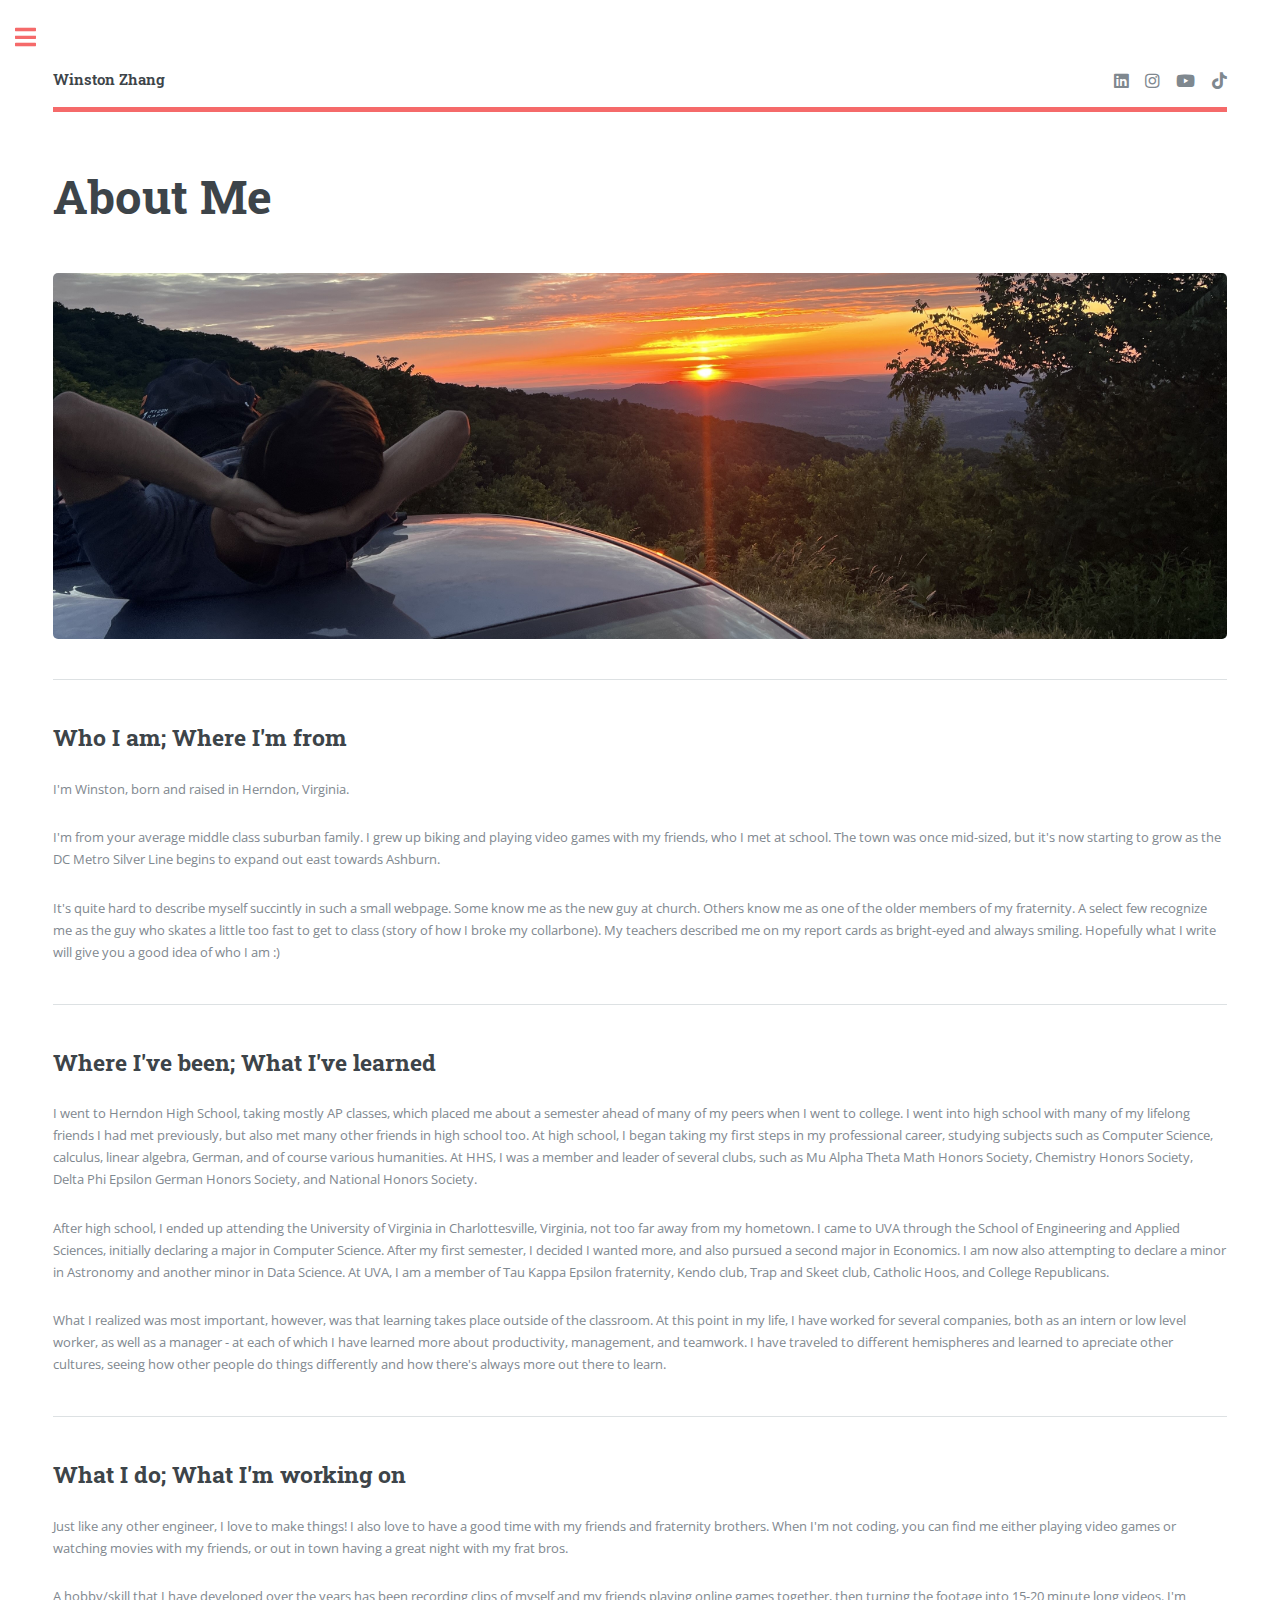
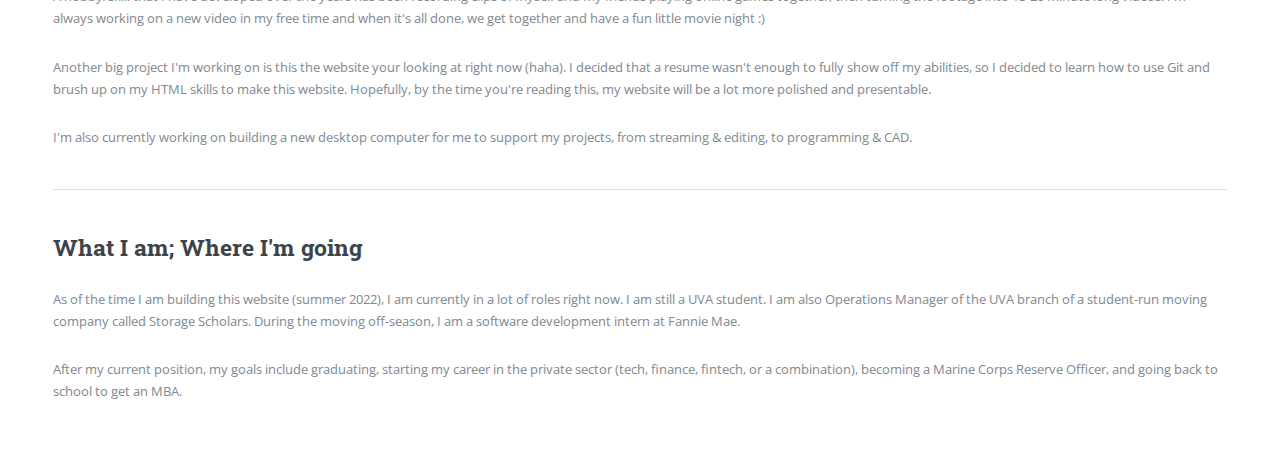
==== about_me_overview.html @ 04ea4f56 "Update sidebars" ====
<!DOCTYPE HTML>
<!--
	Editorial by HTML5 UP
	html5up.net | @ajlkn
	Free for personal and commercial use under the CCA 3.0 license (html5up.net/license)
-->
<html>
	<head>
		<title>About Me</title>
		<meta charset="utf-8" />
		<meta name="viewport" content="width=device-width, initial-scale=1, user-scalable=no" />
		<link rel="stylesheet" href="assets/css/main.css" />
	</head>
	<body class="is-preload">

		<!-- Wrapper -->
			<div id="wrapper">

				<!-- Main -->
					<div id="main">
						<div class="inner">

							<!-- Header -->
							<header id="header">
								<a href="index.html" class="logo"><strong>Winston Zhang</strong> </a>
								<ul class="icons">
									<li><a href="https://www.linkedin.com/in/winston-zhang-83922a1b6/" class="icon brands fa-linkedin"><span class="label">LinkedIn</span></a></li>
										<li><a href="https://www.instagram.com/zangston/" class="icon brands fa-instagram"><span class="label">Instagram</span></a></li>
										<li><a href="https://www.youtube.com/Zangston" class="icon brands fa-youtube"><span class="label">YouTube</span></a></li>
										<li><a href="https://www.tiktok.com/@zangston" class="icon brands fa-tiktok"><span class="label">TikTok</span></a></li>
								</ul>
							</header>

							<!-- Content -->
								<section>
									<header class="main">
										<h1>About Me</h1>
									</header>

									<span class="image main"><img src="images/sunrise car roof.JPG" alt="" /></span>

									<hr class="major" />

									<h2>Who I am; Where I'm from</h2>
									<p>I'm Winston, born and raised in Herndon, Virginia.</p>
									<p>I'm from your average middle class suburban family. I grew up biking and playing video games with my friends, who I met at school. The town was once mid-sized,
										but it's now starting to grow as the DC Metro Silver Line begins to expand out east towards Ashburn.
									</p>
									<p>It's quite hard to describe myself succintly in such a small webpage. Some know me as the new guy at church. 
										Others know me as one of the older members of my fraternity. A select few recognize me as the guy who skates a little too fast to get to class (story of how I broke my collarbone). 
										My teachers described me on my report cards as bright-eyed and always smiling.
										Hopefully what I write will give you a good idea of who I am :)</p>
									<hr class="major" />

									<h2>Where I've been; What I've learned</h2>
									<p>I went to Herndon High School, taking mostly AP classes, which placed me about a semester ahead of many of my peers when I went to college.
										I went into high school with many of my lifelong friends I had met previously, but also met many other friends in high school too. At high school, I
										began taking my first steps in my professional career, studying subjects such as Computer Science, calculus, linear algebra, German, and of course
										various humanities. At HHS, I was a member and leader of several clubs, such as Mu Alpha Theta Math Honors Society, Chemistry Honors Society, 
										Delta Phi Epsilon German Honors Society, and National Honors Society.
									</p>
									<p>After high school, I ended up attending the University of Virginia in Charlottesville, Virginia, not too far away from my hometown.
										I came to UVA through the School of Engineering and Applied Sciences, initially declaring a major in Computer Science. After my first semester,
										I decided I wanted more, and also pursued a second major in Economics. I am now also attempting to declare a minor in Astronomy and another minor in Data
										Science. At UVA, I am a member of Tau Kappa Epsilon fraternity, Kendo club, Trap and Skeet club, Catholic Hoos, and College Republicans.
									</p>
									<p>
										What I realized was most important, however, was that learning takes place outside of the classroom. At this point in my life, I have worked
										for several companies, both as an intern or low level worker, as well as a manager - at each of which I have learned more about productivity,
										management, and teamwork. I have traveled to different hemispheres and learned to apreciate other cultures, seeing how other people do things
										differently and how there's always more out there to learn.
									</p>

									<hr class="major" />

									<h2>What I do; What I'm working on</h2>
									<p>Just like any other engineer, I love to make things! I also love to have a good time with my friends and fraternity brothers.
										When I'm not coding, you can find me either playing video games or watching movies with my friends, or out in town having a great night with
										my frat bros.
									</p>
									<p>A hobby/skill that I have developed over the years has been recording clips of myself and my friends playing online games together, then turning
										the footage into 15-20 minute long videos. I'm always working on a new video in my free time and when it's all done, we get together and have
										a fun little movie night :)
									</p>
									<p>Another big project I'm working on is this the website your looking at right now (haha). I decided that a resume wasn't enough to fully show off
										my abilities, so I decided to learn how to use Git and brush up on my HTML skills to make this website. Hopefully, by the time you're reading this,
										my website will be a lot more polished and presentable. 
									</p>
									<p>I'm also currently working on building a new desktop computer for me to support my projects, from streaming & editing, to programming & CAD.</p>

									<hr class="major" />

									<h2>What I am; Where I'm going</h2>
									<p>As of the time I am building this website (summer 2022), I am currently in a lot of roles right now. I am still a UVA student. I am also
										Operations Manager of the UVA branch of a student-run moving company called Storage Scholars. During the moving off-season, I am a software
										development intern at Fannie Mae. </p>
									<p>After my current position, my goals include graduating, starting my career in the private sector (tech, finance, fintech, or a combination),
										becoming a Marine Corps Reserve Officer, and going back to school to get an MBA.
									</p>
								</section>

						</div>
					</div>

				<!-- Sidebar -->
				<div id="sidebar">
					<div class="inner">

						<!-- Search -->
							<section id="search" class="alt">
								<form method="post" action="#">
									<input type="text" name="query" id="query" placeholder="Search" />
								</form>
							</section>

						<!-- Menu -->
							<nav id="menu">
								<header class="major">
									<h2>Menu</h2>
								</header>
								<ul>
									<li><a href="index.html">Homepage</a></li>
									<li>
										<span class="opener">About Me</span>
										<ul>
											<li><a href="about_me_overview.html">Overview</a></li>
											<li><a href="#">Ipsum Adipiscing</a></li>
											<li><a href="#">Tempus Magna</a></li>
											<li><a href="#">Feugiat Veroeros</a></li>
										</ul>
									</li>
									<li><a href="resume.html">Resume</a></li>
									<li><a href="generic.html">Generic</a></li>
									<li><a href="elements.html">Elements</a></li>
									<li>
										<span class="opener">Submenu</span>
										<ul>
											<li><a href="#">Lorem Dolor</a></li>
											<li><a href="#">Ipsum Adipiscing</a></li>
											<li><a href="#">Tempus Magna</a></li>
											<li><a href="#">Feugiat Veroeros</a></li>
										</ul>
									</li>
								</ul>
							</nav>

						<!-- Section -->
							<section>
								<header class="major">
									<h2>Get in touch</h2>
								</header>
								<p> Want to send me a message? Work offer? Project idea? Or just want to chat? Feel free to reach out! </p>
								<ul class="contact">
									<li class="icon solid fa-envelope"><a href="#">winston.y.zhang@gmail.com</a></li>
									<li class="icon solid fa-phone">(703) 869-3302</li>
								</ul>
								<p> Also refer to the social media links at the top of the page for other forms of contact :) </p>
							</section>

						<!-- Footer -->
							<footer id="footer">
								<p class="copyright">&copy; Winston Zhang 2022. All rights reserved. Demo Images: <a href="https://unsplash.com">Unsplash</a>. Design: <a href="https://html5up.net">HTML5 UP</a>.</p>
							</footer>

					</div>
				</div>

		</div>

		<!-- Scripts -->
			<script src="assets/js/jquery.min.js"></script>
			<script src="assets/js/browser.min.js"></script>
			<script src="assets/js/breakpoints.min.js"></script>
			<script src="assets/js/util.js"></script>
			<script src="assets/js/main.js"></script>

	</body>
</html>
---- assets/css/main.css ----
@import url(fontawesome-all.min.css);
@import url("https://fonts.googleapis.com/css?family=Open+Sans:400,600,400italic,600italic|Roboto+Slab:400,700");
/*
	Editorial by HTML5 UP
	html5up.net | @ajlkn
	Free for personal and commercial use under the CCA 3.0 license (html5up.net/license)
*/
html, body, div, span, applet, object,
iframe, h1, h2, h3, h4, h5, h6, p, blockquote,
pre, a, abbr, acronym, address, big, cite,
code, del, dfn, em, img, ins, kbd, q, s, samp,
small, strike, strong, sub, sup, tt, var, b,
u, i, center, dl, dt, dd, ol, ul, li, fieldset,
form, label, legend, table, caption, tbody,
tfoot, thead, tr, th, td, article, aside,
canvas, details, embed, figure, figcaption,
footer, header, hgroup, menu, nav, output, ruby,
section, summary, time, mark, audio, video {
  margin: 0;
  padding: 0;
  border: 0;
  font-size: 100%;
  font: inherit;
  vertical-align: baseline; }

article, aside, details, figcaption, figure,
footer, header, hgroup, menu, nav, section {
  display: block; }

body {
  line-height: 1; }

ol, ul {
  list-style: none; }

blockquote, q {
  quotes: none; }
  blockquote:before, blockquote:after, q:before, q:after {
    content: '';
    content: none; }

table {
  border-collapse: collapse;
  border-spacing: 0; }

body {
  -webkit-text-size-adjust: none; }

mark {
  background-color: transparent;
  color: inherit; }

input::-moz-focus-inner {
  border: 0;
  padding: 0; }

input, select, textarea {
  -moz-appearance: none;
  -webkit-appearance: none;
  -ms-appearance: none;
  appearance: none; }

/* Basic */
@-ms-viewport {
  width: device-width; }

body {
  -ms-overflow-style: scrollbar; }

@media screen and (max-width: 480px) {
  html, body {
    min-width: 320px; } }

html {
  box-sizing: border-box; }

*, *:before, *:after {
  box-sizing: inherit; }

body {
  background: #ffffff; }
  body.is-preload *, body.is-preload *:before, body.is-preload *:after, body.is-resizing *, body.is-resizing *:before, body.is-resizing *:after {
    -moz-animation: none !important;
    -webkit-animation: none !important;
    -ms-animation: none !important;
    animation: none !important;
    -moz-transition: none !important;
    -webkit-transition: none !important;
    -ms-transition: none !important;
    transition: none !important; }

/* Type */
body, input, select, textarea {
  color: #7f888f;
  font-family: "Open Sans", sans-serif;
  font-size: 13pt;
  font-weight: 400;
  line-height: 1.65; }
  @media screen and (max-width: 1680px) {
    body, input, select, textarea {
      font-size: 11pt; } }
  @media screen and (max-width: 1280px) {
    body, input, select, textarea {
      font-size: 10pt; } }
  @media screen and (max-width: 360px) {
    body, input, select, textarea {
      font-size: 9pt; } }

a {
  -moz-transition: color 0.2s ease-in-out, border-bottom-color 0.2s ease-in-out;
  -webkit-transition: color 0.2s ease-in-out, border-bottom-color 0.2s ease-in-out;
  -ms-transition: color 0.2s ease-in-out, border-bottom-color 0.2s ease-in-out;
  transition: color 0.2s ease-in-out, border-bottom-color 0.2s ease-in-out;
  border-bottom: dotted 1px;
  color: #f56a6a;
  text-decoration: none; }
  a:hover {
    border-bottom-color: #f56a6a;
    color: #f56a6a !important; }
    a:hover strong {
      color: inherit; }

strong, b {
  color: #3d4449;
  font-weight: 600; }

em, i {
  font-style: italic; }

p {
  margin: 0 0 2em 0; }

h1, h2, h3, h4, h5, h6 {
  color: #3d4449;
  font-family: "Roboto Slab", serif;
  font-weight: 700;
  line-height: 1.5;
  margin: 0 0 1em 0; }
  h1 a, h2 a, h3 a, h4 a, h5 a, h6 a {
    color: inherit;
    text-decoration: none;
    border-bottom: 0; }

h1 {
  font-size: 4em;
  margin: 0 0 0.5em 0;
  line-height: 1.3; }

h2 {
  font-size: 1.75em; }

h3 {
  font-size: 1.25em; }

h4 {
  font-size: 1.1em; }

h5 {
  font-size: 0.9em; }

h6 {
  font-size: 0.7em; }

@media screen and (max-width: 1680px) {
  h1 {
    font-size: 3.5em; } }

@media screen and (max-width: 980px) {
  h1 {
    font-size: 3.25em; } }

@media screen and (max-width: 736px) {
  h1 {
    font-size: 2em;
    line-height: 1.4; }
  h2 {
    font-size: 1.5em; } }

sub {
  font-size: 0.8em;
  position: relative;
  top: 0.5em; }

sup {
  font-size: 0.8em;
  position: relative;
  top: -0.5em; }

blockquote {
  border-left: solid 3px rgba(210, 215, 217, 0.75);
  font-style: italic;
  margin: 0 0 2em 0;
  padding: 0.5em 0 0.5em 2em; }

code {
  background: rgba(230, 235, 237, 0.25);
  border-radius: 0.375em;
  border: solid 1px rgba(210, 215, 217, 0.75);
  font-family: "Courier New", monospace;
  font-size: 0.9em;
  margin: 0 0.25em;
  padding: 0.25em 0.65em; }

pre {
  -webkit-overflow-scrolling: touch;
  font-family: "Courier New", monospace;
  font-size: 0.9em;
  margin: 0 0 2em 0; }
  pre code {
    display: block;
    line-height: 1.75;
    padding: 1em 1.5em;
    overflow-x: auto; }

hr {
  border: 0;
  border-bottom: solid 1px rgba(210, 215, 217, 0.75);
  margin: 2em 0; }
  hr.major {
    margin: 3em 0; }

.align-left {
  text-align: left; }

.align-center {
  text-align: center; }

.align-right {
  text-align: right; }

/* Row */
.row {
  display: flex;
  flex-wrap: wrap;
  box-sizing: border-box;
  align-items: stretch; }
  .row > * {
    box-sizing: border-box; }
  .row.gtr-uniform > * > :last-child {
    margin-bottom: 0; }
  .row.aln-left {
    justify-content: flex-start; }
  .row.aln-center {
    justify-content: center; }
  .row.aln-right {
    justify-content: flex-end; }
  .row.aln-top {
    align-items: flex-start; }
  .row.aln-middle {
    align-items: center; }
  .row.aln-bottom {
    align-items: flex-end; }
  .row > .imp {
    order: -1; }
  .row > .col-1 {
    width: 8.33333%; }
  .row > .off-1 {
    margin-left: 8.33333%; }
  .row > .col-2 {
    width: 16.66667%; }
  .row > .off-2 {
    margin-left: 16.66667%; }
  .row > .col-3 {
    width: 25%; }
  .row > .off-3 {
    margin-left: 25%; }
  .row > .col-4 {
    width: 33.33333%; }
  .row > .off-4 {
    margin-left: 33.33333%; }
  .row > .col-5 {
    width: 41.66667%; }
  .row > .off-5 {
    margin-left: 41.66667%; }
  .row > .col-6 {
    width: 50%; }
  .row > .off-6 {
    margin-left: 50%; }
  .row > .col-7 {
    width: 58.33333%; }
  .row > .off-7 {
    margin-left: 58.33333%; }
  .row > .col-8 {
    width: 66.66667%; }
  .row > .off-8 {
    margin-left: 66.66667%; }
  .row > .col-9 {
    width: 75%; }
  .row > .off-9 {
    margin-left: 75%; }
  .row > .col-10 {
    width: 83.33333%; }
  .row > .off-10 {
    margin-left: 83.33333%; }
  .row > .col-11 {
    width: 91.66667%; }
  .row > .off-11 {
    margin-left: 91.66667%; }
  .row > .col-12 {
    width: 100%; }
  .row > .off-12 {
    margin-left: 100%; }
  .row.gtr-0 {
    margin-top: 0;
    margin-left: 0em; }
    .row.gtr-0 > * {
      padding: 0 0 0 0em; }
    .row.gtr-0.gtr-uniform {
      margin-top: 0em; }
      .row.gtr-0.gtr-uniform > * {
        padding-top: 0em; }
  .row.gtr-25 {
    margin-top: 0;
    margin-left: -0.375em; }
    .row.gtr-25 > * {
      padding: 0 0 0 0.375em; }
    .row.gtr-25.gtr-uniform {
      margin-top: -0.375em; }
      .row.gtr-25.gtr-uniform > * {
        padding-top: 0.375em; }
  .row.gtr-50 {
    margin-top: 0;
    margin-left: -0.75em; }
    .row.gtr-50 > * {
      padding: 0 0 0 0.75em; }
    .row.gtr-50.gtr-uniform {
      margin-top: -0.75em; }
      .row.gtr-50.gtr-uniform > * {
        padding-top: 0.75em; }
  .row {
    margin-top: 0;
    margin-left: -1.5em; }
    .row > * {
      padding: 0 0 0 1.5em; }
    .row.gtr-uniform {
      margin-top: -1.5em; }
      .row.gtr-uniform > * {
        padding-top: 1.5em; }
  .row.gtr-150 {
    margin-top: 0;
    margin-left: -2.25em; }
    .row.gtr-150 > * {
      padding: 0 0 0 2.25em; }
    .row.gtr-150.gtr-uniform {
      margin-top: -2.25em; }
      .row.gtr-150.gtr-uniform > * {
        padding-top: 2.25em; }
  .row.gtr-200 {
    margin-top: 0;
    margin-left: -3em; }
    .row.gtr-200 > * {
      padding: 0 0 0 3em; }
    .row.gtr-200.gtr-uniform {
      margin-top: -3em; }
      .row.gtr-200.gtr-uniform > * {
        padding-top: 3em; }
  @media screen and (max-width: 1680px) {
    .row {
      display: flex;
      flex-wrap: wrap;
      box-sizing: border-box;
      align-items: stretch; }
      .row > * {
        box-sizing: border-box; }
      .row.gtr-uniform > * > :last-child {
        margin-bottom: 0; }
      .row.aln-left {
        justify-content: flex-start; }
      .row.aln-center {
        justify-content: center; }
      .row.aln-right {
        justify-content: flex-end; }
      .row.aln-top {
        align-items: flex-start; }
      .row.aln-middle {
        align-items: center; }
      .row.aln-bottom {
        align-items: flex-end; }
      .row > .imp-xlarge {
        order: -1; }
      .row > .col-1-xlarge {
        width: 8.33333%; }
      .row > .off-1-xlarge {
        margin-left: 8.33333%; }
      .row > .col-2-xlarge {
        width: 16.66667%; }
      .row > .off-2-xlarge {
        margin-left: 16.66667%; }
      .row > .col-3-xlarge {
        width: 25%; }
      .row > .off-3-xlarge {
        margin-left: 25%; }
      .row > .col-4-xlarge {
        width: 33.33333%; }
      .row > .off-4-xlarge {
        margin-left: 33.33333%; }
      .row > .col-5-xlarge {
        width: 41.66667%; }
      .row > .off-5-xlarge {
        margin-left: 41.66667%; }
      .row > .col-6-xlarge {
        width: 50%; }
      .row > .off-6-xlarge {
        margin-left: 50%; }
      .row > .col-7-xlarge {
        width: 58.33333%; }
      .row > .off-7-xlarge {
        margin-left: 58.33333%; }
      .row > .col-8-xlarge {
        width: 66.66667%; }
      .row > .off-8-xlarge {
        margin-left: 66.66667%; }
      .row > .col-9-xlarge {
        width: 75%; }
      .row > .off-9-xlarge {
        margin-left: 75%; }
      .row > .col-10-xlarge {
        width: 83.33333%; }
      .row > .off-10-xlarge {
        margin-left: 83.33333%; }
      .row > .col-11-xlarge {
        width: 91.66667%; }
      .row > .off-11-xlarge {
        margin-left: 91.66667%; }
      .row > .col-12-xlarge {
        width: 100%; }
      .row > .off-12-xlarge {
        margin-left: 100%; }
      .row.gtr-0 {
        margin-top: 0;
        margin-left: 0em; }
        .row.gtr-0 > * {
          padding: 0 0 0 0em; }
        .row.gtr-0.gtr-uniform {
          margin-top: 0em; }
          .row.gtr-0.gtr-uniform > * {
            padding-top: 0em; }
      .row.gtr-25 {
        margin-top: 0;
        margin-left: -0.375em; }
        .row.gtr-25 > * {
          padding: 0 0 0 0.375em; }
        .row.gtr-25.gtr-uniform {
          margin-top: -0.375em; }
          .row.gtr-25.gtr-uniform > * {
            padding-top: 0.375em; }
      .row.gtr-50 {
        margin-top: 0;
        margin-left: -0.75em; }
        .row.gtr-50 > * {
          padding: 0 0 0 0.75em; }
        .row.gtr-50.gtr-uniform {
          margin-top: -0.75em; }
          .row.gtr-50.gtr-uniform > * {
            padding-top: 0.75em; }
      .row {
        margin-top: 0;
        margin-left: -1.5em; }
        .row > * {
          padding: 0 0 0 1.5em; }
        .row.gtr-uniform {
          margin-top: -1.5em; }
          .row.gtr-uniform > * {
            padding-top: 1.5em; }
      .row.gtr-150 {
        margin-top: 0;
        margin-left: -2.25em; }
        .row.gtr-150 > * {
          padding: 0 0 0 2.25em; }
        .row.gtr-150.gtr-uniform {
          margin-top: -2.25em; }
          .row.gtr-150.gtr-uniform > * {
            padding-top: 2.25em; }
      .row.gtr-200 {
        margin-top: 0;
        margin-left: -3em; }
        .row.gtr-200 > * {
          padding: 0 0 0 3em; }
        .row.gtr-200.gtr-uniform {
          margin-top: -3em; }
          .row.gtr-200.gtr-uniform > * {
            padding-top: 3em; } }
  @media screen and (max-width: 1280px) {
    .row {
      display: flex;
      flex-wrap: wrap;
      box-sizing: border-box;
      align-items: stretch; }
      .row > * {
        box-sizing: border-box; }
      .row.gtr-uniform > * > :last-child {
        margin-bottom: 0; }
      .row.aln-left {
        justify-content: flex-start; }
      .row.aln-center {
        justify-content: center; }
      .row.aln-right {
        justify-content: flex-end; }
      .row.aln-top {
        align-items: flex-start; }
      .row.aln-middle {
        align-items: center; }
      .row.aln-bottom {
        align-items: flex-end; }
      .row > .imp-large {
        order: -1; }
      .row > .col-1-large {
        width: 8.33333%; }
      .row > .off-1-large {
        margin-left: 8.33333%; }
      .row > .col-2-large {
        width: 16.66667%; }
      .row > .off-2-large {
        margin-left: 16.66667%; }
      .row > .col-3-large {
        width: 25%; }
      .row > .off-3-large {
        margin-left: 25%; }
      .row > .col-4-large {
        width: 33.33333%; }
      .row > .off-4-large {
        margin-left: 33.33333%; }
      .row > .col-5-large {
        width: 41.66667%; }
      .row > .off-5-large {
        margin-left: 41.66667%; }
      .row > .col-6-large {
        width: 50%; }
      .row > .off-6-large {
        margin-left: 50%; }
      .row > .col-7-large {
        width: 58.33333%; }
      .row > .off-7-large {
        margin-left: 58.33333%; }
      .row > .col-8-large {
        width: 66.66667%; }
      .row > .off-8-large {
        margin-left: 66.66667%; }
      .row > .col-9-large {
        width: 75%; }
      .row > .off-9-large {
        margin-left: 75%; }
      .row > .col-10-large {
        width: 83.33333%; }
      .row > .off-10-large {
        margin-left: 83.33333%; }
      .row > .col-11-large {
        width: 91.66667%; }
      .row > .off-11-large {
        margin-left: 91.66667%; }
      .row > .col-12-large {
        width: 100%; }
      .row > .off-12-large {
        margin-left: 100%; }
      .row.gtr-0 {
        margin-top: 0;
        margin-left: 0em; }
        .row.gtr-0 > * {
          padding: 0 0 0 0em; }
        .row.gtr-0.gtr-uniform {
          margin-top: 0em; }
          .row.gtr-0.gtr-uniform > * {
            padding-top: 0em; }
      .row.gtr-25 {
        margin-top: 0;
        margin-left: -0.375em; }
        .row.gtr-25 > * {
          padding: 0 0 0 0.375em; }
        .row.gtr-25.gtr-uniform {
          margin-top: -0.375em; }
          .row.gtr-25.gtr-uniform > * {
            padding-top: 0.375em; }
      .row.gtr-50 {
        margin-top: 0;
        margin-left: -0.75em; }
        .row.gtr-50 > * {
          padding: 0 0 0 0.75em; }
        .row.gtr-50.gtr-uniform {
          margin-top: -0.75em; }
          .row.gtr-50.gtr-uniform > * {
            padding-top: 0.75em; }
      .row {
        margin-top: 0;
        margin-left: -1.5em; }
        .row > * {
          padding: 0 0 0 1.5em; }
        .row.gtr-uniform {
          margin-top: -1.5em; }
          .row.gtr-uniform > * {
            padding-top: 1.5em; }
      .row.gtr-150 {
        margin-top: 0;
        margin-left: -2.25em; }
        .row.gtr-150 > * {
          padding: 0 0 0 2.25em; }
        .row.gtr-150.gtr-uniform {
          margin-top: -2.25em; }
          .row.gtr-150.gtr-uniform > * {
            padding-top: 2.25em; }
      .row.gtr-200 {
        margin-top: 0;
        margin-left: -3em; }
        .row.gtr-200 > * {
          padding: 0 0 0 3em; }
        .row.gtr-200.gtr-uniform {
          margin-top: -3em; }
          .row.gtr-200.gtr-uniform > * {
            padding-top: 3em; } }
  @media screen and (max-width: 980px) {
    .row {
      display: flex;
      flex-wrap: wrap;
      box-sizing: border-box;
      align-items: stretch; }
      .row > * {
        box-sizing: border-box; }
      .row.gtr-uniform > * > :last-child {
        margin-bottom: 0; }
      .row.aln-left {
        justify-content: flex-start; }
      .row.aln-center {
        justify-content: center; }
      .row.aln-right {
        justify-content: flex-end; }
      .row.aln-top {
        align-items: flex-start; }
      .row.aln-middle {
        align-items: center; }
      .row.aln-bottom {
        align-items: flex-end; }
      .row > .imp-medium {
        order: -1; }
      .row > .col-1-medium {
        width: 8.33333%; }
      .row > .off-1-medium {
        margin-left: 8.33333%; }
      .row > .col-2-medium {
        width: 16.66667%; }
      .row > .off-2-medium {
        margin-left: 16.66667%; }
      .row > .col-3-medium {
        width: 25%; }
      .row > .off-3-medium {
        margin-left: 25%; }
      .row > .col-4-medium {
        width: 33.33333%; }
      .row > .off-4-medium {
        margin-left: 33.33333%; }
      .row > .col-5-medium {
        width: 41.66667%; }
      .row > .off-5-medium {
        margin-left: 41.66667%; }
      .row > .col-6-medium {
        width: 50%; }
      .row > .off-6-medium {
        margin-left: 50%; }
      .row > .col-7-medium {
        width: 58.33333%; }
      .row > .off-7-medium {
        margin-left: 58.33333%; }
      .row > .col-8-medium {
        width: 66.66667%; }
      .row > .off-8-medium {
        margin-left: 66.66667%; }
      .row > .col-9-medium {
        width: 75%; }
      .row > .off-9-medium {
        margin-left: 75%; }
      .row > .col-10-medium {
        width: 83.33333%; }
      .row > .off-10-medium {
        margin-left: 83.33333%; }
      .row > .col-11-medium {
        width: 91.66667%; }
      .row > .off-11-medium {
        margin-left: 91.66667%; }
      .row > .col-12-medium {
        width: 100%; }
      .row > .off-12-medium {
        margin-left: 100%; }
      .row.gtr-0 {
        margin-top: 0;
        margin-left: 0em; }
        .row.gtr-0 > * {
          padding: 0 0 0 0em; }
        .row.gtr-0.gtr-uniform {
          margin-top: 0em; }
          .row.gtr-0.gtr-uniform > * {
            padding-top: 0em; }
      .row.gtr-25 {
        margin-top: 0;
        margin-left: -0.375em; }
        .row.gtr-25 > * {
          padding: 0 0 0 0.375em; }
        .row.gtr-25.gtr-uniform {
          margin-top: -0.375em; }
          .row.gtr-25.gtr-uniform > * {
            padding-top: 0.375em; }
      .row.gtr-50 {
        margin-top: 0;
        margin-left: -0.75em; }
        .row.gtr-50 > * {
          padding: 0 0 0 0.75em; }
        .row.gtr-50.gtr-uniform {
          margin-top: -0.75em; }
          .row.gtr-50.gtr-uniform > * {
            padding-top: 0.75em; }
      .row {
        margin-top: 0;
        margin-left: -1.5em; }
        .row > * {
          padding: 0 0 0 1.5em; }
        .row.gtr-uniform {
          margin-top: -1.5em; }
          .row.gtr-uniform > * {
            padding-top: 1.5em; }
      .row.gtr-150 {
        margin-top: 0;
        margin-left: -2.25em; }
        .row.gtr-150 > * {
          padding: 0 0 0 2.25em; }
        .row.gtr-150.gtr-uniform {
          margin-top: -2.25em; }
          .row.gtr-150.gtr-uniform > * {
            padding-top: 2.25em; }
      .row.gtr-200 {
        margin-top: 0;
        margin-left: -3em; }
        .row.gtr-200 > * {
          padding: 0 0 0 3em; }
        .row.gtr-200.gtr-uniform {
          margin-top: -3em; }
          .row.gtr-200.gtr-uniform > * {
            padding-top: 3em; } }
  @media screen and (max-width: 736px) {
    .row {
      display: flex;
      flex-wrap: wrap;
      box-sizing: border-box;
      align-items: stretch; }
      .row > * {
        box-sizing: border-box; }
      .row.gtr-uniform > * > :last-child {
        margin-bottom: 0; }
      .row.aln-left {
        justify-content: flex-start; }
      .row.aln-center {
        justify-content: center; }
      .row.aln-right {
        justify-content: flex-end; }
      .row.aln-top {
        align-items: flex-start; }
      .row.aln-middle {
        align-items: center; }
      .row.aln-bottom {
        align-items: flex-end; }
      .row > .imp-small {
        order: -1; }
      .row > .col-1-small {
        width: 8.33333%; }
      .row > .off-1-small {
        margin-left: 8.33333%; }
      .row > .col-2-small {
        width: 16.66667%; }
      .row > .off-2-small {
        margin-left: 16.66667%; }
      .row > .col-3-small {
        width: 25%; }
      .row > .off-3-small {
        margin-left: 25%; }
      .row > .col-4-small {
        width: 33.33333%; }
      .row > .off-4-small {
        margin-left: 33.33333%; }
      .row > .col-5-small {
        width: 41.66667%; }
      .row > .off-5-small {
        margin-left: 41.66667%; }
      .row > .col-6-small {
        width: 50%; }
      .row > .off-6-small {
        margin-left: 50%; }
      .row > .col-7-small {
        width: 58.33333%; }
      .row > .off-7-small {
        margin-left: 58.33333%; }
      .row > .col-8-small {
        width: 66.66667%; }
      .row > .off-8-small {
        margin-left: 66.66667%; }
      .row > .col-9-small {
        width: 75%; }
      .row > .off-9-small {
        margin-left: 75%; }
      .row > .col-10-small {
        width: 83.33333%; }
      .row > .off-10-small {
        margin-left: 83.33333%; }
      .row > .col-11-small {
        width: 91.66667%; }
      .row > .off-11-small {
        margin-left: 91.66667%; }
      .row > .col-12-small {
        width: 100%; }
      .row > .off-12-small {
        margin-left: 100%; }
      .row.gtr-0 {
        margin-top: 0;
        margin-left: 0em; }
        .row.gtr-0 > * {
          padding: 0 0 0 0em; }
        .row.gtr-0.gtr-uniform {
          margin-top: 0em; }
          .row.gtr-0.gtr-uniform > * {
            padding-top: 0em; }
      .row.gtr-25 {
        margin-top: 0;
        margin-left: -0.375em; }
        .row.gtr-25 > * {
          padding: 0 0 0 0.375em; }
        .row.gtr-25.gtr-uniform {
          margin-top: -0.375em; }
          .row.gtr-25.gtr-uniform > * {
            padding-top: 0.375em; }
      .row.gtr-50 {
        margin-top: 0;
        margin-left: -0.75em; }
        .row.gtr-50 > * {
          padding: 0 0 0 0.75em; }
        .row.gtr-50.gtr-uniform {
          margin-top: -0.75em; }
          .row.gtr-50.gtr-uniform > * {
            padding-top: 0.75em; }
      .row {
        margin-top: 0;
        margin-left: -1.5em; }
        .row > * {
          padding: 0 0 0 1.5em; }
        .row.gtr-uniform {
          margin-top: -1.5em; }
          .row.gtr-uniform > * {
            padding-top: 1.5em; }
      .row.gtr-150 {
        margin-top: 0;
        margin-left: -2.25em; }
        .row.gtr-150 > * {
          padding: 0 0 0 2.25em; }
        .row.gtr-150.gtr-uniform {
          margin-top: -2.25em; }
          .row.gtr-150.gtr-uniform > * {
            padding-top: 2.25em; }
      .row.gtr-200 {
        margin-top: 0;
        margin-left: -3em; }
        .row.gtr-200 > * {
          padding: 0 0 0 3em; }
        .row.gtr-200.gtr-uniform {
          margin-top: -3em; }
          .row.gtr-200.gtr-uniform > * {
            padding-top: 3em; } }
  @media screen and (max-width: 480px) {
    .row {
      display: flex;
      flex-wrap: wrap;
      box-sizing: border-box;
      align-items: stretch; }
      .row > * {
        box-sizing: border-box; }
      .row.gtr-uniform > * > :last-child {
        margin-bottom: 0; }
      .row.aln-left {
        justify-content: flex-start; }
      .row.aln-center {
        justify-content: center; }
      .row.aln-right {
        justify-content: flex-end; }
      .row.aln-top {
        align-items: flex-start; }
      .row.aln-middle {
        align-items: center; }
      .row.aln-bottom {
        align-items: flex-end; }
      .row > .imp-xsmall {
        order: -1; }
      .row > .col-1-xsmall {
        width: 8.33333%; }
      .row > .off-1-xsmall {
        margin-left: 8.33333%; }
      .row > .col-2-xsmall {
        width: 16.66667%; }
      .row > .off-2-xsmall {
        margin-left: 16.66667%; }
      .row > .col-3-xsmall {
        width: 25%; }
      .row > .off-3-xsmall {
        margin-left: 25%; }
      .row > .col-4-xsmall {
        width: 33.33333%; }
      .row > .off-4-xsmall {
        margin-left: 33.33333%; }
      .row > .col-5-xsmall {
        width: 41.66667%; }
      .row > .off-5-xsmall {
        margin-left: 41.66667%; }
      .row > .col-6-xsmall {
        width: 50%; }
      .row > .off-6-xsmall {
        margin-left: 50%; }
      .row > .col-7-xsmall {
        width: 58.33333%; }
      .row > .off-7-xsmall {
        margin-left: 58.33333%; }
      .row > .col-8-xsmall {
        width: 66.66667%; }
      .row > .off-8-xsmall {
        margin-left: 66.66667%; }
      .row > .col-9-xsmall {
        width: 75%; }
      .row > .off-9-xsmall {
        margin-left: 75%; }
      .row > .col-10-xsmall {
        width: 83.33333%; }
      .row > .off-10-xsmall {
        margin-left: 83.33333%; }
      .row > .col-11-xsmall {
        width: 91.66667%; }
      .row > .off-11-xsmall {
        margin-left: 91.66667%; }
      .row > .col-12-xsmall {
        width: 100%; }
      .row > .off-12-xsmall {
        margin-left: 100%; }
      .row.gtr-0 {
        margin-top: 0;
        margin-left: 0em; }
        .row.gtr-0 > * {
          padding: 0 0 0 0em; }
        .row.gtr-0.gtr-uniform {
          margin-top: 0em; }
          .row.gtr-0.gtr-uniform > * {
            padding-top: 0em; }
      .row.gtr-25 {
        margin-top: 0;
        margin-left: -0.375em; }
        .row.gtr-25 > * {
          padding: 0 0 0 0.375em; }
        .row.gtr-25.gtr-uniform {
          margin-top: -0.375em; }
          .row.gtr-25.gtr-uniform > * {
            padding-top: 0.375em; }
      .row.gtr-50 {
        margin-top: 0;
        margin-left: -0.75em; }
        .row.gtr-50 > * {
          padding: 0 0 0 0.75em; }
        .row.gtr-50.gtr-uniform {
          margin-top: -0.75em; }
          .row.gtr-50.gtr-uniform > * {
            padding-top: 0.75em; }
      .row {
        margin-top: 0;
        margin-left: -1.5em; }
        .row > * {
          padding: 0 0 0 1.5em; }
        .row.gtr-uniform {
          margin-top: -1.5em; }
          .row.gtr-uniform > * {
            padding-top: 1.5em; }
      .row.gtr-150 {
        margin-top: 0;
        margin-left: -2.25em; }
        .row.gtr-150 > * {
          padding: 0 0 0 2.25em; }
        .row.gtr-150.gtr-uniform {
          margin-top: -2.25em; }
          .row.gtr-150.gtr-uniform > * {
            padding-top: 2.25em; }
      .row.gtr-200 {
        margin-top: 0;
        margin-left: -3em; }
        .row.gtr-200 > * {
          padding: 0 0 0 3em; }
        .row.gtr-200.gtr-uniform {
          margin-top: -3em; }
          .row.gtr-200.gtr-uniform > * {
            padding-top: 3em; } }

/* Section/Article */
section.special, article.special {
  text-align: center; }

header p {
  font-family: "Roboto Slab", serif;
  font-size: 1em;
  font-weight: 400;
  letter-spacing: 0.075em;
  margin-top: -0.5em;
  text-transform: uppercase; }

header.major > :last-child {
  border-bottom: solid 3px #f56a6a;
  display: inline-block;
  margin: 0 0 2em 0;
  padding: 0 0.75em 0.5em 0; }

header.main > :last-child {
  margin: 0 0 1em 0; }

/* Form */
form {
  margin: 0 0 2em 0; }

label {
  color: #3d4449;
  display: block;
  font-size: 0.9em;
  font-weight: 600;
  margin: 0 0 1em 0; }

input[type="text"],
input[type="password"],
input[type="email"],
input[type="tel"],
input[type="search"],
input[type="url"],
select,
textarea {
  -moz-appearance: none;
  -webkit-appearance: none;
  -ms-appearance: none;
  appearance: none;
  background: #ffffff;
  border-radius: 0.375em;
  border: none;
  border: solid 1px rgba(210, 215, 217, 0.75);
  color: inherit;
  display: block;
  outline: 0;
  padding: 0 1em;
  text-decoration: none;
  width: 100%; }
  input[type="text"]:invalid,
  input[type="password"]:invalid,
  input[type="email"]:invalid,
  input[type="tel"]:invalid,
  input[type="search"]:invalid,
  input[type="url"]:invalid,
  select:invalid,
  textarea:invalid {
    box-shadow: none; }
  input[type="text"]:focus,
  input[type="password"]:focus,
  input[type="email"]:focus,
  input[type="tel"]:focus,
  input[type="search"]:focus,
  input[type="url"]:focus,
  select:focus,
  textarea:focus {
    border-color: #f56a6a;
    box-shadow: 0 0 0 1px #f56a6a; }

select {
  background-image: url("data:image/svg+xml;charset=utf8,%3Csvg xmlns='http://www.w3.org/2000/svg' width='40' height='40' preserveAspectRatio='none' viewBox='0 0 40 40'%3E%3Cpath d='M9.4,12.3l10.4,10.4l10.4-10.4c0.2-0.2,0.5-0.4,0.9-0.4c0.3,0,0.6,0.1,0.9,0.4l3.3,3.3c0.2,0.2,0.4,0.5,0.4,0.9 c0,0.4-0.1,0.6-0.4,0.9L20.7,31.9c-0.2,0.2-0.5,0.4-0.9,0.4c-0.3,0-0.6-0.1-0.9-0.4L4.3,17.3c-0.2-0.2-0.4-0.5-0.4-0.9 c0-0.4,0.1-0.6,0.4-0.9l3.3-3.3c0.2-0.2,0.5-0.4,0.9-0.4S9.1,12.1,9.4,12.3z' fill='rgba(210, 215, 217, 0.75)' /%3E%3C/svg%3E");
  background-size: 1.25em;
  background-repeat: no-repeat;
  background-position: calc(100% - 1em) center;
  height: 2.75em;
  padding-right: 2.75em;
  text-overflow: ellipsis; }
  select option {
    color: #3d4449;
    background: #ffffff; }
  select:focus::-ms-value {
    background-color: transparent; }
  select::-ms-expand {
    display: none; }

input[type="text"],
input[type="password"],
input[type="email"],
input[type="tel"],
input[type="search"],
input[type="url"],
select {
  height: 2.75em; }

textarea {
  padding: 0.75em 1em; }

input[type="checkbox"],
input[type="radio"] {
  -moz-appearance: none;
  -webkit-appearance: none;
  -ms-appearance: none;
  appearance: none;
  display: block;
  float: left;
  margin-right: -2em;
  opacity: 0;
  width: 1em;
  z-index: -1; }
  input[type="checkbox"] + label,
  input[type="radio"] + label {
    text-decoration: none;
    color: #7f888f;
    cursor: pointer;
    display: inline-block;
    font-size: 1em;
    font-weight: 400;
    padding-left: 2.4em;
    padding-right: 0.75em;
    position: relative; }
    input[type="checkbox"] + label:before,
    input[type="radio"] + label:before {
      -moz-osx-font-smoothing: grayscale;
      -webkit-font-smoothing: antialiased;
      display: inline-block;
      font-style: normal;
      font-variant: normal;
      text-rendering: auto;
      line-height: 1;
      text-transform: none !important;
      font-family: 'Font Awesome 5 Free';
      font-weight: 900; }
    input[type="checkbox"] + label:before,
    input[type="radio"] + label:before {
      background: #ffffff;
      border-radius: 0.375em;
      border: solid 1px rgba(210, 215, 217, 0.75);
      content: '';
      display: inline-block;
      font-size: 0.8em;
      height: 2.0625em;
      left: 0;
      line-height: 2.0625em;
      position: absolute;
      text-align: center;
      top: 0;
      width: 2.0625em; }
  input[type="checkbox"]:checked + label:before,
  input[type="radio"]:checked + label:before {
    background: #3d4449;
    border-color: #3d4449;
    color: #ffffff;
    content: '\f00c'; }
  input[type="checkbox"]:focus + label:before,
  input[type="radio"]:focus + label:before {
    border-color: #f56a6a;
    box-shadow: 0 0 0 1px #f56a6a; }

input[type="checkbox"] + label:before {
  border-radius: 0.375em; }

input[type="radio"] + label:before {
  border-radius: 100%; }

::-webkit-input-placeholder {
  color: #9fa3a6 !important;
  opacity: 1.0; }

:-moz-placeholder {
  color: #9fa3a6 !important;
  opacity: 1.0; }

::-moz-placeholder {
  color: #9fa3a6 !important;
  opacity: 1.0; }

:-ms-input-placeholder {
  color: #9fa3a6 !important;
  opacity: 1.0; }

/* Box */
.box {
  border-radius: 0.375em;
  border: solid 1px rgba(210, 215, 217, 0.75);
  margin-bottom: 2em;
  padding: 1.5em; }
  .box > :last-child,
  .box > :last-child > :last-child,
  .box > :last-child > :last-child > :last-child {
    margin-bottom: 0; }
  .box.alt {
    border: 0;
    border-radius: 0;
    padding: 0; }

/* Icon */
.icon {
  text-decoration: none;
  border-bottom: none;
  position: relative; }
  .icon:before {
    -moz-osx-font-smoothing: grayscale;
    -webkit-font-smoothing: antialiased;
    display: inline-block;
    font-style: normal;
    font-variant: normal;
    text-rendering: auto;
    line-height: 1;
    text-transform: none !important;
    font-family: 'Font Awesome 5 Free';
    font-weight: 400; }
  .icon > .label {
    display: none; }
  .icon:before {
    line-height: inherit; }
  .icon.solid:before {
    font-weight: 900; }
  .icon.brands:before {
    font-family: 'Font Awesome 5 Brands'; }

/* Image */
.image {
  border-radius: 0.375em;
  border: 0;
  display: inline-block;
  position: relative; }
  .image img {
    border-radius: 0.375em;
    display: block; }
  .image.left, .image.right {
    max-width: 40%; }
    .image.left img, .image.right img {
      width: 100%; }
  .image.left {
    float: left;
    padding: 0 1.5em 1em 0;
    top: 0.25em; }
  .image.right {
    float: right;
    padding: 0 0 1em 1.5em;
    top: 0.25em; }
  .image.fit {
    display: block;
    margin: 0 0 2em 0;
    width: 100%; }
    .image.fit img {
      width: 100%; }
  .image.main {
    display: block;
    margin: 0 0 3em 0;
    width: 100%; }
    .image.main img {
      width: 100%; }

a.image {
  overflow: hidden; }
  a.image img {
    -moz-transition: -moz-transform 0.2s ease;
    -webkit-transition: -webkit-transform 0.2s ease;
    -ms-transition: -ms-transform 0.2s ease;
    transition: transform 0.2s ease; }
  a.image:hover img {
    -moz-transform: scale(1.075);
    -webkit-transform: scale(1.075);
    -ms-transform: scale(1.075);
    transform: scale(1.075); }

/* List */
ol {
  list-style: decimal;
  margin: 0 0 2em 0;
  padding-left: 1.25em; }
  ol li {
    padding-left: 0.25em; }

ul {
  list-style: disc;
  margin: 0 0 2em 0;
  padding-left: 1em; }
  ul li {
    padding-left: 0.5em; }
  ul.alt {
    list-style: none;
    padding-left: 0; }
    ul.alt li {
      border-top: solid 1px rgba(210, 215, 217, 0.75);
      padding: 0.5em 0; }
      ul.alt li:first-child {
        border-top: 0;
        padding-top: 0; }

dl {
  margin: 0 0 2em 0; }
  dl dt {
    display: block;
    font-weight: 600;
    margin: 0 0 1em 0; }
  dl dd {
    margin-left: 2em; }

/* Actions */
ul.actions {
  display: -moz-flex;
  display: -webkit-flex;
  display: -ms-flex;
  display: flex;
  cursor: default;
  list-style: none;
  margin-left: -1em;
  padding-left: 0; }
  ul.actions li {
    padding: 0 0 0 1em;
    vertical-align: middle; }
  ul.actions.special {
    -moz-justify-content: center;
    -webkit-justify-content: center;
    -ms-justify-content: center;
    justify-content: center;
    width: 100%;
    margin-left: 0; }
    ul.actions.special li:first-child {
      padding-left: 0; }
  ul.actions.stacked {
    -moz-flex-direction: column;
    -webkit-flex-direction: column;
    -ms-flex-direction: column;
    flex-direction: column;
    margin-left: 0; }
    ul.actions.stacked li {
      padding: 1.3em 0 0 0; }
      ul.actions.stacked li:first-child {
        padding-top: 0; }
  ul.actions.fit {
    width: calc(100% + 1em); }
    ul.actions.fit li {
      -moz-flex-grow: 1;
      -webkit-flex-grow: 1;
      -ms-flex-grow: 1;
      flex-grow: 1;
      -moz-flex-shrink: 1;
      -webkit-flex-shrink: 1;
      -ms-flex-shrink: 1;
      flex-shrink: 1;
      width: 100%; }
      ul.actions.fit li > * {
        width: 100%; }
    ul.actions.fit.stacked {
      width: 100%; }

/* Icons */
ul.icons {
  cursor: default;
  list-style: none;
  padding-left: 0; }
  ul.icons li {
    display: inline-block;
    padding: 0 1em 0 0; }
    ul.icons li:last-child {
      padding-right: 0; }
    ul.icons li .icon {
      color: inherit; }
      ul.icons li .icon:before {
        font-size: 1.25em; }

/* Contact */
ul.contact {
  list-style: none;
  padding: 0; }
  ul.contact li {
    text-decoration: none;
    border-top: solid 1px rgba(210, 215, 217, 0.75);
    margin: 1.5em 0 0 0;
    padding: 1.5em 0 0 3em;
    position: relative; }
    ul.contact li:before {
      -moz-osx-font-smoothing: grayscale;
      -webkit-font-smoothing: antialiased;
      display: inline-block;
      font-style: normal;
      font-variant: normal;
      text-rendering: auto;
      line-height: 1;
      text-transform: none !important;
      font-family: 'Font Awesome 5 Free';
      font-weight: 400; }
    ul.contact li:before {
      color: #f56a6a;
      display: inline-block;
      font-size: 1.5em;
      height: 1.125em;
      left: 0;
      line-height: 1.125em;
      position: absolute;
      text-align: center;
      top: 1em;
      width: 1.5em; }
    ul.contact li:first-child {
      border-top: 0;
      margin-top: 0;
      padding-top: 0; }
      ul.contact li:first-child:before {
        top: 0; }
    ul.contact li a {
      color: inherit; }

/* Pagination */
ul.pagination {
  cursor: default;
  list-style: none;
  padding-left: 0; }
  ul.pagination li {
    display: inline-block;
    padding-left: 0;
    vertical-align: middle; }
    ul.pagination li > .page {
      -moz-transition: background-color 0.2s ease-in-out, color 0.2s ease-in-out;
      -webkit-transition: background-color 0.2s ease-in-out, color 0.2s ease-in-out;
      -ms-transition: background-color 0.2s ease-in-out, color 0.2s ease-in-out;
      transition: background-color 0.2s ease-in-out, color 0.2s ease-in-out;
      border-bottom: 0;
      border-radius: 0.375em;
      display: inline-block;
      font-size: 0.8em;
      font-weight: 600;
      height: 2em;
      line-height: 2em;
      margin: 0 0.125em;
      min-width: 2em;
      padding: 0 0.5em;
      text-align: center; }
      ul.pagination li > .page.active {
        background-color: #f56a6a;
        color: #ffffff !important; }
        ul.pagination li > .page.active:hover {
          background-color: #f67878; }
        ul.pagination li > .page.active:active {
          background-color: #f45c5c; }
    ul.pagination li:first-child {
      padding-right: 0.75em; }
    ul.pagination li:last-child {
      padding-left: 0.75em; }
  @media screen and (max-width: 480px) {
    ul.pagination li:nth-child(n+2):nth-last-child(n+2) {
      display: none; }
    ul.pagination li:first-child {
      padding-right: 0; } }

/* Table */
.table-wrapper {
  -webkit-overflow-scrolling: touch;
  overflow-x: auto; }

table {
  margin: 0 0 2em 0;
  width: 100%; }
  table tbody tr {
    border: solid 1px rgba(210, 215, 217, 0.75);
    border-left: 0;
    border-right: 0; }
    table tbody tr:nth-child(2n + 1) {
      background-color: rgba(230, 235, 237, 0.25); }
  table td {
    padding: 0.75em 0.75em; }
  table th {
    color: #3d4449;
    font-size: 0.9em;
    font-weight: 600;
    padding: 0 0.75em 0.75em 0.75em;
    text-align: left; }
  table thead {
    border-bottom: solid 2px rgba(210, 215, 217, 0.75); }
  table tfoot {
    border-top: solid 2px rgba(210, 215, 217, 0.75); }
  table.alt {
    border-collapse: separate; }
    table.alt tbody tr td {
      border: solid 1px rgba(210, 215, 217, 0.75);
      border-left-width: 0;
      border-top-width: 0; }
      table.alt tbody tr td:first-child {
        border-left-width: 1px; }
    table.alt tbody tr:first-child td {
      border-top-width: 1px; }
    table.alt thead {
      border-bottom: 0; }
    table.alt tfoot {
      border-top: 0; }

/* Button */
input[type="submit"],
input[type="reset"],
input[type="button"],
button,
.button {
  -moz-appearance: none;
  -webkit-appearance: none;
  -ms-appearance: none;
  appearance: none;
  -moz-transition: background-color 0.2s ease-in-out, color 0.2s ease-in-out;
  -webkit-transition: background-color 0.2s ease-in-out, color 0.2s ease-in-out;
  -ms-transition: background-color 0.2s ease-in-out, color 0.2s ease-in-out;
  transition: background-color 0.2s ease-in-out, color 0.2s ease-in-out;
  background-color: transparent;
  border-radius: 0.375em;
  border: 0;
  box-shadow: inset 0 0 0 2px #f56a6a;
  color: #f56a6a !important;
  cursor: pointer;
  display: inline-block;
  font-family: "Roboto Slab", serif;
  font-size: 0.8em;
  font-weight: 700;
  height: 3.5em;
  letter-spacing: 0.075em;
  line-height: 3.5em;
  padding: 0 2.25em;
  text-align: center;
  text-decoration: none;
  text-transform: uppercase;
  white-space: nowrap; }
  input[type="submit"]:hover,
  input[type="reset"]:hover,
  input[type="button"]:hover,
  button:hover,
  .button:hover {
    background-color: rgba(245, 106, 106, 0.05); }
  input[type="submit"]:active,
  input[type="reset"]:active,
  input[type="button"]:active,
  button:active,
  .button:active {
    background-color: rgba(245, 106, 106, 0.15); }
  input[type="submit"].icon:before,
  input[type="reset"].icon:before,
  input[type="button"].icon:before,
  button.icon:before,
  .button.icon:before {
    margin-right: 0.5em; }
  input[type="submit"].fit,
  input[type="reset"].fit,
  input[type="button"].fit,
  button.fit,
  .button.fit {
    width: 100%; }
  input[type="submit"].small,
  input[type="reset"].small,
  input[type="button"].small,
  button.small,
  .button.small {
    font-size: 0.6em; }
  input[type="submit"].large,
  input[type="reset"].large,
  input[type="button"].large,
  button.large,
  .button.large {
    font-size: 1em;
    height: 3.65em;
    line-height: 3.65em; }
  input[type="submit"].primary,
  input[type="reset"].primary,
  input[type="button"].primary,
  button.primary,
  .button.primary {
    background-color: #f56a6a;
    box-shadow: none;
    color: #ffffff !important; }
    input[type="submit"].primary:hover,
    input[type="reset"].primary:hover,
    input[type="button"].primary:hover,
    button.primary:hover,
    .button.primary:hover {
      background-color: #f67878; }
    input[type="submit"].primary:active,
    input[type="reset"].primary:active,
    input[type="button"].primary:active,
    button.primary:active,
    .button.primary:active {
      background-color: #f45c5c; }
  input[type="submit"].disabled, input[type="submit"]:disabled,
  input[type="reset"].disabled,
  input[type="reset"]:disabled,
  input[type="button"].disabled,
  input[type="button"]:disabled,
  button.disabled,
  button:disabled,
  .button.disabled,
  .button:disabled {
    pointer-events: none;
    opacity: 0.25; }

/* Mini Posts */
.mini-posts article {
  border-top: solid 1px rgba(210, 215, 217, 0.75);
  margin-top: 2em;
  padding-top: 2em; }
  .mini-posts article .image {
    display: block;
    margin: 0 0 1.5em 0; }
    .mini-posts article .image img {
      display: block;
      width: 100%; }
  .mini-posts article:first-child {
    border-top: 0;
    margin-top: 0;
    padding-top: 0; }

/* Features */
.features {
  display: -moz-flex;
  display: -webkit-flex;
  display: -ms-flex;
  display: flex;
  -moz-flex-wrap: wrap;
  -webkit-flex-wrap: wrap;
  -ms-flex-wrap: wrap;
  flex-wrap: wrap;
  margin: 0 0 2em -3em;
  width: calc(100% + 3em); }
  .features article {
    -moz-align-items: center;
    -webkit-align-items: center;
    -ms-align-items: center;
    align-items: center;
    display: -moz-flex;
    display: -webkit-flex;
    display: -ms-flex;
    display: flex;
    margin: 0 0 3em 3em;
    position: relative;
    width: calc(50% - 3em); }
    .features article:nth-child(2n - 1) {
      margin-right: 1.5em; }
    .features article:nth-child(2n) {
      margin-left: 1.5em; }
    .features article:nth-last-child(1), .features article:nth-last-child(2) {
      margin-bottom: 0; }
    .features article .icon {
      -moz-flex-grow: 0;
      -webkit-flex-grow: 0;
      -ms-flex-grow: 0;
      flex-grow: 0;
      -moz-flex-shrink: 0;
      -webkit-flex-shrink: 0;
      -ms-flex-shrink: 0;
      flex-shrink: 0;
      display: block;
      height: 10em;
      line-height: 10em;
      margin: 0 2em 0 0;
      text-align: center;
      width: 10em; }
      .features article .icon:before {
        color: #f56a6a;
        font-size: 2.75rem;
        position: relative;
        top: 0.05em; }
      .features article .icon:after {
        -moz-transform: rotate(45deg);
        -webkit-transform: rotate(45deg);
        -ms-transform: rotate(45deg);
        transform: rotate(45deg);
        border-radius: 0.25rem;
        border: solid 2px rgba(210, 215, 217, 0.75);
        content: '';
        display: block;
        height: 7em;
        left: 50%;
        margin: -3.5em 0 0 -3.5em;
        position: absolute;
        top: 50%;
        width: 7em; }
    .features article .content {
      -moz-flex-grow: 1;
      -webkit-flex-grow: 1;
      -ms-flex-grow: 1;
      flex-grow: 1;
      -moz-flex-shrink: 1;
      -webkit-flex-shrink: 1;
      -ms-flex-shrink: 1;
      flex-shrink: 1;
      width: 100%; }
      .features article .content > :last-child {
        margin-bottom: 0; }
  @media screen and (max-width: 980px) {
    .features {
      margin: 0 0 2em 0;
      width: 100%; }
      .features article {
        margin: 0 0 3em 0;
        width: 100%; }
        .features article:nth-child(2n - 1) {
          margin-right: 0; }
        .features article:nth-child(2n) {
          margin-left: 0; }
        .features article:nth-last-child(1), .features article:nth-last-child(2) {
          margin-bottom: 3em; }
        .features article:last-child {
          margin-bottom: 0; }
        .features article .icon {
          height: 8em;
          line-height: 8em;
          width: 8em; }
          .features article .icon:before {
            font-size: 2.25rem; }
          .features article .icon:after {
            height: 6em;
            margin: -3em 0 0 -3em;
            width: 6em; } }
  @media screen and (max-width: 480px) {
    .features article {
      -moz-flex-direction: column;
      -webkit-flex-direction: column;
      -ms-flex-direction: column;
      flex-direction: column;
      -moz-align-items: -moz-flex-start;
      -webkit-align-items: -webkit-flex-start;
      -ms-align-items: -ms-flex-start;
      align-items: flex-start; }
      .features article .icon {
        height: 6em;
        line-height: 6em;
        margin: 0 0 1.5em 0;
        width: 6em; }
        .features article .icon:before {
          font-size: 1.5rem; }
        .features article .icon:after {
          height: 4em;
          margin: -2em 0 0 -2em;
          width: 4em; } }
  @media screen and (max-width: 480px) {
    .features article .icon:before {
      font-size: 1.25rem; } }

/* Posts */
.posts {
  display: -moz-flex;
  display: -webkit-flex;
  display: -ms-flex;
  display: flex;
  -moz-flex-wrap: wrap;
  -webkit-flex-wrap: wrap;
  -ms-flex-wrap: wrap;
  flex-wrap: wrap;
  margin: 0 0 2em -6em;
  width: calc(100% + 6em); }
  .posts article {
    -moz-flex-grow: 0;
    -webkit-flex-grow: 0;
    -ms-flex-grow: 0;
    flex-grow: 0;
    -moz-flex-shrink: 1;
    -webkit-flex-shrink: 1;
    -ms-flex-shrink: 1;
    flex-shrink: 1;
    margin: 0 0 6em 6em;
    position: relative;
    width: calc(33.33333% - 6em); }
    .posts article:before {
      background: rgba(210, 215, 217, 0.75);
      content: '';
      display: block;
      height: calc(100% + 6em);
      left: -3em;
      position: absolute;
      top: 0;
      width: 1px; }
    .posts article:after {
      background: rgba(210, 215, 217, 0.75);
      bottom: -3em;
      content: '';
      display: block;
      height: 1px;
      position: absolute;
      right: 0;
      width: calc(100% + 6em); }
    .posts article > :last-child {
      margin-bottom: 0; }
    .posts article .image {
      display: block;
      margin: 0 0 2em 0; }
      .posts article .image img {
        display: block;
        width: 100%; }
  @media screen and (min-width: 1681px) {
    .posts article:nth-child(3n + 1):before {
      display: none; }
    .posts article:nth-child(3n + 1):after {
      width: 100%; }
    .posts article:nth-last-child(1), .posts article:nth-last-child(2), .posts article:nth-last-child(3) {
      margin-bottom: 0; }
      .posts article:nth-last-child(1):before, .posts article:nth-last-child(2):before, .posts article:nth-last-child(3):before {
        height: 100%; }
      .posts article:nth-last-child(1):after, .posts article:nth-last-child(2):after, .posts article:nth-last-child(3):after {
        display: none; } }
  @media screen and (max-width: 1680px) {
    .posts article {
      width: calc(50% - 6em); }
      .posts article:nth-last-child(3) {
        margin-bottom: 6em; } }
  @media screen and (min-width: 481px) and (max-width: 1680px) {
    .posts article:nth-child(2n + 1):before {
      display: none; }
    .posts article:nth-child(2n + 1):after {
      width: 100%; }
    .posts article:nth-last-child(1), .posts article:nth-last-child(2) {
      margin-bottom: 0; }
      .posts article:nth-last-child(1):before, .posts article:nth-last-child(2):before {
        height: 100%; }
      .posts article:nth-last-child(1):after, .posts article:nth-last-child(2):after {
        display: none; } }
  @media screen and (max-width: 736px) {
    .posts {
      margin: 0 0 2em -4.5em;
      width: calc(100% + 4.5em); }
      .posts article {
        margin: 0 0 4.5em 4.5em;
        width: calc(50% - 4.5em); }
        .posts article:before {
          height: calc(100% + 4.5em);
          left: -2.25em; }
        .posts article:after {
          bottom: -2.25em;
          width: calc(100% + 4.5em); }
        .posts article:nth-last-child(3) {
          margin-bottom: 4.5em; } }
  @media screen and (max-width: 480px) {
    .posts {
      margin: 0 0 2em 0;
      width: 100%; }
      .posts article {
        margin: 0 0 4.5em 0;
        width: 100%; }
        .posts article:before {
          display: none; }
        .posts article:after {
          width: 100%; }
        .posts article:last-child {
          margin-bottom: 0; }
          .posts article:last-child:after {
            display: none; } }

/* Wrapper */
#wrapper {
  display: -moz-flex;
  display: -webkit-flex;
  display: -ms-flex;
  display: flex;
  -moz-flex-direction: row-reverse;
  -webkit-flex-direction: row-reverse;
  -ms-flex-direction: row-reverse;
  flex-direction: row-reverse;
  min-height: 100vh; }

/* Main */
#main {
  -moz-flex-grow: 1;
  -webkit-flex-grow: 1;
  -ms-flex-grow: 1;
  flex-grow: 1;
  -moz-flex-shrink: 1;
  -webkit-flex-shrink: 1;
  -ms-flex-shrink: 1;
  flex-shrink: 1;
  width: 100%; }
  #main > .inner {
    padding: 0 6em 0.1em 6em ;
    margin: 0 auto;
    max-width: 110em; }
    #main > .inner > section {
      padding: 6em 0 4em 0 ;
      border-top: solid 2px rgba(210, 215, 217, 0.75); }
      #main > .inner > section:first-of-type {
        border-top: 0 !important; }
  @media screen and (max-width: 1680px) {
    #main > .inner {
      padding: 0 5em 0.1em 5em ; }
      #main > .inner > section {
        padding: 5em 0 3em 0 ; } }
  @media screen and (max-width: 1280px) {
    #main > .inner {
      padding: 0 4em 0.1em 4em ; }
      #main > .inner > section {
        padding: 4em 0 2em 0 ; } }
  @media screen and (max-width: 736px) {
    #main > .inner {
      padding: 0 2em 0.1em 2em ; }
      #main > .inner > section {
        padding: 3em 0 1em 0 ; } }

/* Sidebar */
#search form {
  text-decoration: none;
  position: relative; }
  #search form:before {
    -moz-osx-font-smoothing: grayscale;
    -webkit-font-smoothing: antialiased;
    display: inline-block;
    font-style: normal;
    font-variant: normal;
    text-rendering: auto;
    line-height: 1;
    text-transform: none !important;
    font-family: 'Font Awesome 5 Free';
    font-weight: 900; }
  #search form:before {
    -moz-transform: scaleX(-1);
    -webkit-transform: scaleX(-1);
    -ms-transform: scaleX(-1);
    transform: scaleX(-1);
    color: #7f888f;
    content: '\f002';
    cursor: default;
    display: block;
    font-size: 1.5em;
    height: 2em;
    line-height: 2em;
    opacity: 0.325;
    position: absolute;
    right: 0;
    text-align: center;
    top: 0;
    width: 2em; }
  #search form input[type="text"] {
    padding-right: 2.75em; }

#sidebar {
  -moz-flex-grow: 0;
  -webkit-flex-grow: 0;
  -ms-flex-grow: 0;
  flex-grow: 0;
  -moz-flex-shrink: 0;
  -webkit-flex-shrink: 0;
  -ms-flex-shrink: 0;
  flex-shrink: 0;
  -moz-transition: margin-left 0.5s ease, box-shadow 0.5s ease;
  -webkit-transition: margin-left 0.5s ease, box-shadow 0.5s ease;
  -ms-transition: margin-left 0.5s ease, box-shadow 0.5s ease;
  transition: margin-left 0.5s ease, box-shadow 0.5s ease;
  background-color: #f5f6f7;
  font-size: 0.9em;
  position: relative;
  width: 26em; }
  #sidebar h2 {
    font-size: 1.38889em; }
  #sidebar > .inner {
    padding: 2.22222em 2.22222em 2.44444em 2.22222em ;
    position: relative;
    width: 26em; }
    #sidebar > .inner > * {
      border-bottom: solid 2px rgba(210, 215, 217, 0.75);
      margin: 0 0 3.5em 0;
      padding: 0 0 3.5em 0; }
      #sidebar > .inner > * > :last-child {
        margin-bottom: 0; }
      #sidebar > .inner > *:last-child {
        border-bottom: 0;
        margin-bottom: 0;
        padding-bottom: 0; }
    #sidebar > .inner > .alt {
      background-color: #eff1f2;
      border-bottom: 0;
      margin: -2.22222em 0 4.44444em -2.22222em;
      padding: 2.22222em;
      width: calc(100% + 4.44444em); }
  #sidebar .toggle {
    text-decoration: none;
    -moz-transition: left 0.5s ease;
    -webkit-transition: left 0.5s ease;
    -ms-transition: left 0.5s ease;
    transition: left 0.5s ease;
    -webkit-tap-highlight-color: rgba(255, 255, 255, 0);
    border: 0;
    display: block;
    height: 7.5em;
    left: 26em;
    line-height: 7.5em;
    outline: 0;
    overflow: hidden;
    position: absolute;
    text-align: center;
    text-indent: -15em;
    white-space: nowrap;
    top: 0;
    width: 6em;
    z-index: 10000; }
    #sidebar .toggle:before {
      -moz-osx-font-smoothing: grayscale;
      -webkit-font-smoothing: antialiased;
      display: inline-block;
      font-style: normal;
      font-variant: normal;
      text-rendering: auto;
      line-height: 1;
      text-transform: none !important;
      font-family: 'Font Awesome 5 Free';
      font-weight: 900; }
    #sidebar .toggle:before {
      content: '\f0c9';
      font-size: 2rem;
      height: inherit;
      left: 0;
      line-height: inherit;
      position: absolute;
      text-indent: 0;
      top: 0;
      width: inherit; }
  #sidebar.inactive {
    margin-left: -26em; }
  @media screen and (max-width: 1680px) {
    #sidebar {
      width: 24em; }
      #sidebar > .inner {
        padding: 1.66667em 1.66667em 1.33333em 1.66667em ;
        width: 24em; }
        #sidebar > .inner > .alt {
          margin: -1.66667em 0 3.33333em -1.66667em;
          padding: 1.66667em;
          width: calc(100% + 3.33333em); }
      #sidebar .toggle {
        height: 6.25em;
        left: 24em;
        line-height: 6.25em;
        text-indent: 5em;
        width: 5em; }
        #sidebar .toggle:before {
          font-size: 1.5rem; }
      #sidebar.inactive {
        margin-left: -24em; } }
  @media screen and (max-width: 1280px) {
    #sidebar {
      box-shadow: 0 0 5em 0 rgba(0, 0, 0, 0.175);
      height: 100%;
      left: 0;
      position: fixed;
      top: 0;
      z-index: 10000; }
      #sidebar.inactive {
        box-shadow: none; }
      #sidebar > .inner {
        -webkit-overflow-scrolling: touch;
        height: 100%;
        left: 0;
        overflow-x: hidden;
        overflow-y: auto;
        position: absolute;
        top: 0; }
        #sidebar > .inner:after {
          content: '';
          display: block;
          height: 4em;
          width: 100%; }
      #sidebar .toggle {
        text-indent: 6em;
        width: 6em; }
        #sidebar .toggle:before {
          font-size: 1.5rem;
          margin-left: -0.4375em; }
      body.is-preload #sidebar {
        display: none; } }
  @media screen and (max-width: 736px) {
    #sidebar .toggle {
      text-indent: 7.25em;
      width: 7.25em; }
      #sidebar .toggle:before {
        color: #7f888f;
        margin-left: -0.0625em;
        margin-top: -0.25em;
        font-size: 1.1rem;
        z-index: 1; }
      #sidebar .toggle:after {
        background: rgba(222, 225, 226, 0.75);
        border-radius: 0.375em;
        content: '';
        height: 3.5em;
        left: 1em;
        position: absolute;
        top: 1em;
        width: 5em; } }

/* Header */
#header {
  display: -moz-flex;
  display: -webkit-flex;
  display: -ms-flex;
  display: flex;
  border-bottom: solid 5px #f56a6a;
  padding: 6em 0 1em 0;
  position: relative; }
  #header > * {
    -moz-flex: 1;
    -webkit-flex: 1;
    -ms-flex: 1;
    flex: 1;
    margin-bottom: 0; }
  #header .logo {
    border-bottom: 0;
    color: inherit;
    font-family: "Roboto Slab", serif;
    font-size: 1.125em; }
  #header .icons {
    text-align: right; }
  @media screen and (max-width: 1680px) {
    #header {
      padding-top: 5em; } }
  @media screen and (max-width: 736px) {
    #header {
      padding-top: 6.5em; }
      #header .logo {
        font-size: 1.25em;
        margin: 0; }
      #header .icons {
        height: 5em;
        line-height: 5em;
        position: absolute;
        right: -0.5em;
        top: 0; } }

/* Banner */
#banner {
  padding: 6em 0 4em 0 ;
  display: -moz-flex;
  display: -webkit-flex;
  display: -ms-flex;
  display: flex; }
  #banner h1 {
    margin-top: -0.125em; }
  #banner .content {
    -moz-flex-grow: 1;
    -webkit-flex-grow: 1;
    -ms-flex-grow: 1;
    flex-grow: 1;
    -moz-flex-shrink: 1;
    -webkit-flex-shrink: 1;
    -ms-flex-shrink: 1;
    flex-shrink: 1;
    width: 50%; }
  #banner .image {
    -moz-flex-grow: 0;
    -webkit-flex-grow: 0;
    -ms-flex-grow: 0;
    flex-grow: 0;
    -moz-flex-shrink: 0;
    -webkit-flex-shrink: 0;
    -ms-flex-shrink: 0;
    flex-shrink: 0;
    display: block;
    margin: 0 0 2em 4em;
    width: 50%; }
    #banner .image img {
      height: 100%;
      -moz-object-fit: cover;
      -webkit-object-fit: cover;
      -ms-object-fit: cover;
      object-fit: cover;
      -moz-object-position: center;
      -webkit-object-position: center;
      -ms-object-position: center;
      object-position: center;
      width: 100%; }
  @media screen and (orientation: portrait) {
    #banner {
      -moz-flex-direction: column-reverse;
      -webkit-flex-direction: column-reverse;
      -ms-flex-direction: column-reverse;
      flex-direction: column-reverse; }
      #banner h1 br {
        display: none; }
      #banner .content {
        -moz-flex-grow: 0;
        -webkit-flex-grow: 0;
        -ms-flex-grow: 0;
        flex-grow: 0;
        -moz-flex-shrink: 0;
        -webkit-flex-shrink: 0;
        -ms-flex-shrink: 0;
        flex-shrink: 0;
        width: 100%; }
      #banner .image {
        -moz-flex-grow: 0;
        -webkit-flex-grow: 0;
        -ms-flex-grow: 0;
        flex-grow: 0;
        -moz-flex-shrink: 0;
        -webkit-flex-shrink: 0;
        -ms-flex-shrink: 0;
        flex-shrink: 0;
        margin: 0 0 4em 0;
        height: 25em;
        max-height: 50vh;
        min-height: 18em;
        width: 100%; } }
  @media screen and (orientation: portrait) and (max-width: 480px) {
    #banner .image {
      max-height: 35vh; } }

/* Footer */
#footer .copyright {
  color: #9fa3a6;
  font-size: 0.9em; }
  #footer .copyright a {
    color: inherit; }

/* Menu */
#menu ul {
  -moz-user-select: none;
  -webkit-user-select: none;
  -ms-user-select: none;
  user-select: none;
  color: #3d4449;
  font-family: "Roboto Slab", serif;
  font-weight: 400;
  letter-spacing: 0.075em;
  list-style: none;
  margin-bottom: 0;
  padding: 0;
  text-transform: uppercase; }
  #menu ul a, #menu ul span {
    border-bottom: 0;
    color: inherit;
    cursor: pointer;
    display: block;
    font-size: 0.9em;
    padding: 0.625em 0; }
    #menu ul a:hover, #menu ul span:hover {
      color: #f56a6a; }
    #menu ul a.opener, #menu ul span.opener {
      -moz-transition: color 0.2s ease-in-out;
      -webkit-transition: color 0.2s ease-in-out;
      -ms-transition: color 0.2s ease-in-out;
      transition: color 0.2s ease-in-out;
      text-decoration: none;
      -webkit-tap-highlight-color: rgba(255, 255, 255, 0);
      position: relative; }
      #menu ul a.opener:before, #menu ul span.opener:before {
        -moz-osx-font-smoothing: grayscale;
        -webkit-font-smoothing: antialiased;
        display: inline-block;
        font-style: normal;
        font-variant: normal;
        text-rendering: auto;
        line-height: 1;
        text-transform: none !important;
        font-family: 'Font Awesome 5 Free';
        font-weight: 900; }
      #menu ul a.opener:before, #menu ul span.opener:before {
        -moz-transition: color 0.2s ease-in-out, -moz-transform 0.2s ease-in-out;
        -webkit-transition: color 0.2s ease-in-out, -webkit-transform 0.2s ease-in-out;
        -ms-transition: color 0.2s ease-in-out, -ms-transform 0.2s ease-in-out;
        transition: color 0.2s ease-in-out, transform 0.2s ease-in-out;
        color: #9fa3a6;
        content: '\f078';
        position: absolute;
        right: 0; }
      #menu ul a.opener:hover:before, #menu ul span.opener:hover:before {
        color: #f56a6a; }
      #menu ul a.opener.active + ul, #menu ul span.opener.active + ul {
        display: block; }
      #menu ul a.opener.active:before, #menu ul span.opener.active:before {
        -moz-transform: rotate(-180deg);
        -webkit-transform: rotate(-180deg);
        -ms-transform: rotate(-180deg);
        transform: rotate(-180deg); }

#menu > ul > li {
  border-top: solid 1px rgba(210, 215, 217, 0.75);
  margin: 0.5em 0 0 0;
  padding: 0.5em 0 0 0; }
  #menu > ul > li > ul {
    color: #9fa3a6;
    display: none;
    margin: 0.5em 0 1.5em 0;
    padding-left: 1em; }
    #menu > ul > li > ul a, #menu > ul > li > ul span {
      font-size: 0.8em; }
    #menu > ul > li > ul > li {
      margin: 0.125em 0 0 0;
      padding: 0.125em 0 0 0; }
  #menu > ul > li:first-child {
    border-top: 0;
    margin-top: 0;
    padding-top: 0; }
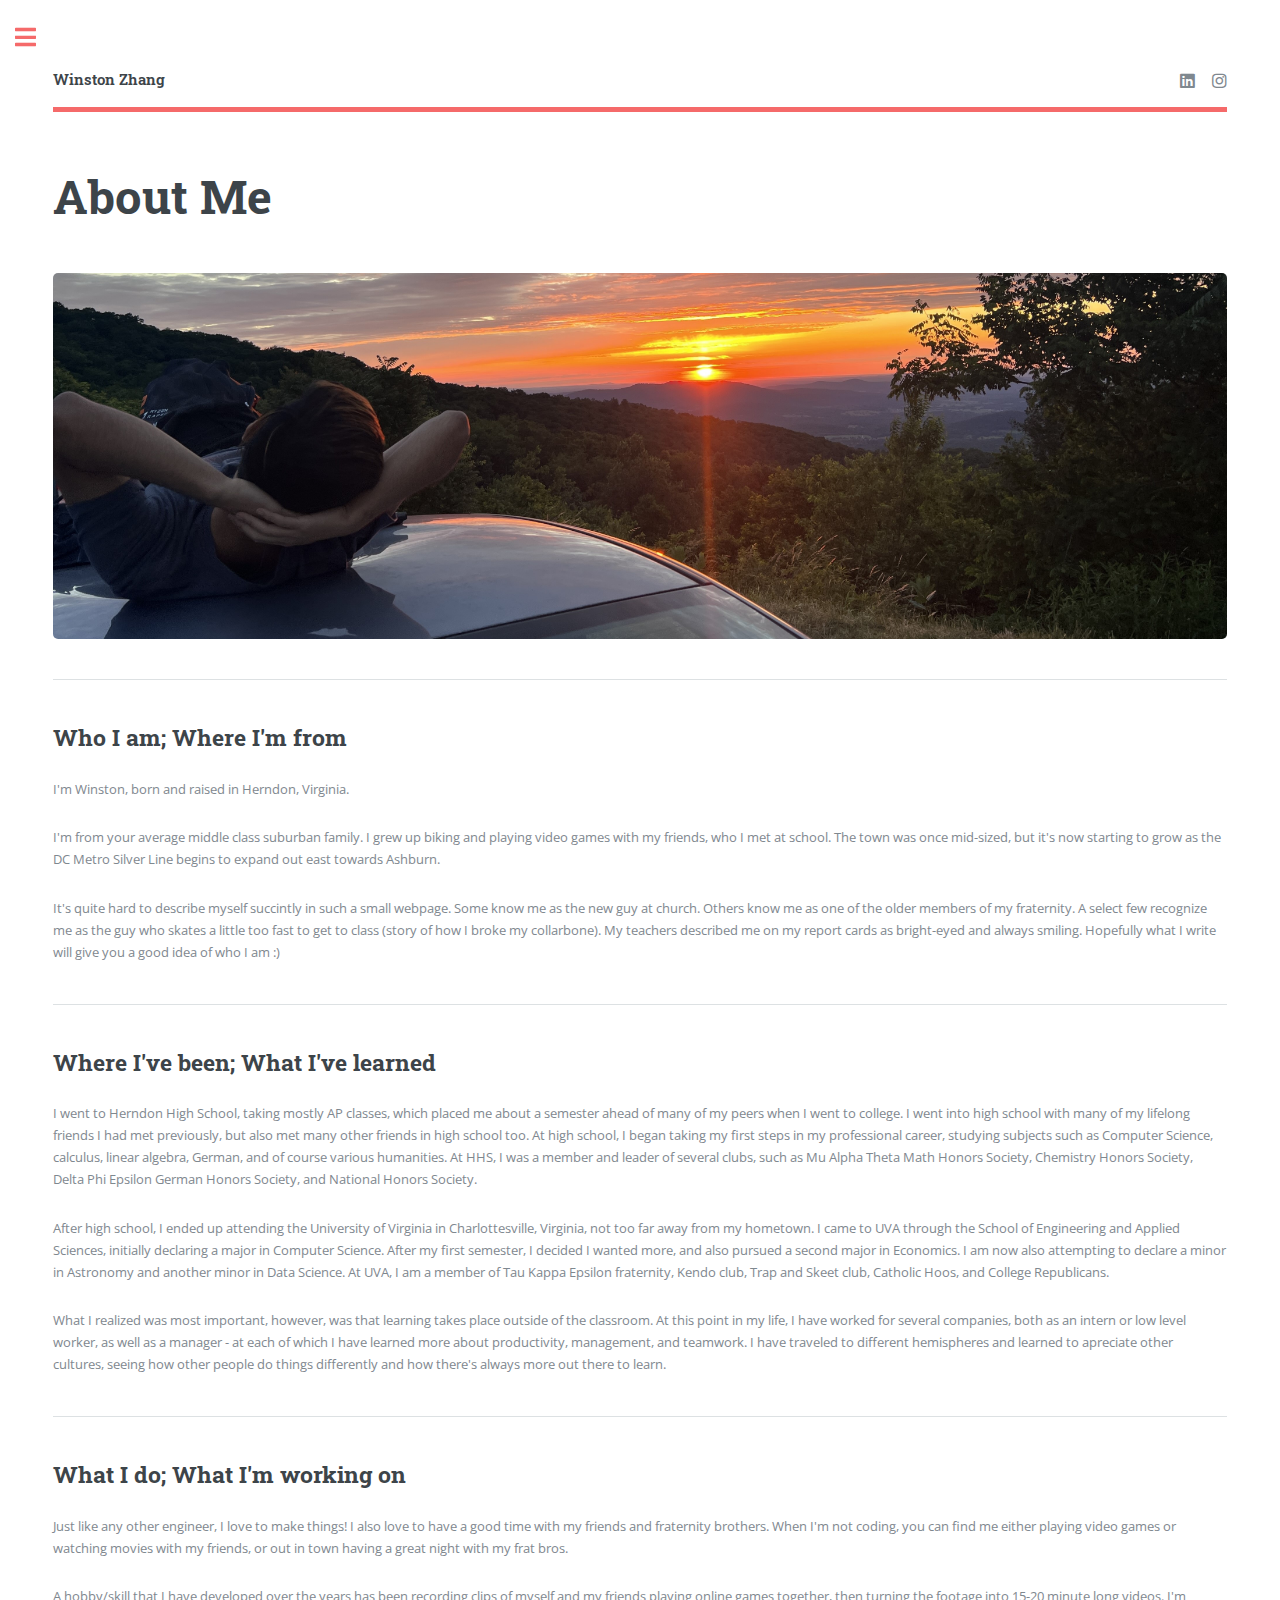
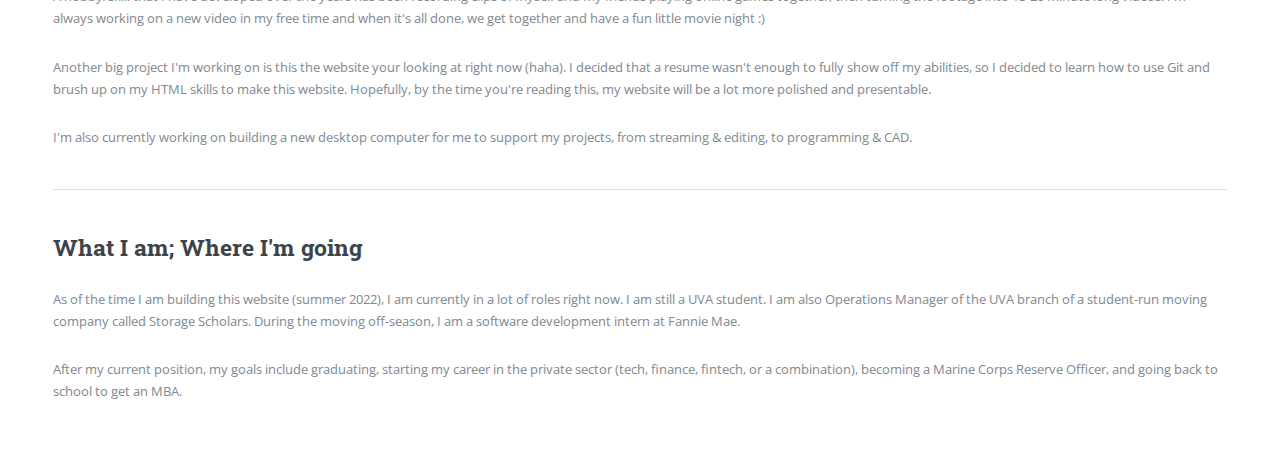
==== commit 7df9cfcf: "Update social media links on all pages" ====
--- a/about_me_overview.html
+++ b/about_me_overview.html
@@ -26,8 +26,6 @@
 								<ul class="icons">
 									<li><a href="https://www.linkedin.com/in/winston-zhang-83922a1b6/" class="icon brands fa-linkedin"><span class="label">LinkedIn</span></a></li>
 										<li><a href="https://www.instagram.com/zangston/" class="icon brands fa-instagram"><span class="label">Instagram</span></a></li>
-										<li><a href="https://www.youtube.com/Zangston" class="icon brands fa-youtube"><span class="label">YouTube</span></a></li>
-										<li><a href="https://www.tiktok.com/@zangston" class="icon brands fa-tiktok"><span class="label">TikTok</span></a></li>
 								</ul>
 							</header>
 
@@ -132,15 +130,6 @@
 									<li><a href="resume.html">Resume</a></li>
 									<li><a href="generic.html">Generic</a></li>
 									<li><a href="elements.html">Elements</a></li>
-									<li>
-										<span class="opener">Submenu</span>
-										<ul>
-											<li><a href="#">Lorem Dolor</a></li>
-											<li><a href="#">Ipsum Adipiscing</a></li>
-											<li><a href="#">Tempus Magna</a></li>
-											<li><a href="#">Feugiat Veroeros</a></li>
-										</ul>
-									</li>
 								</ul>
 							</nav>
 
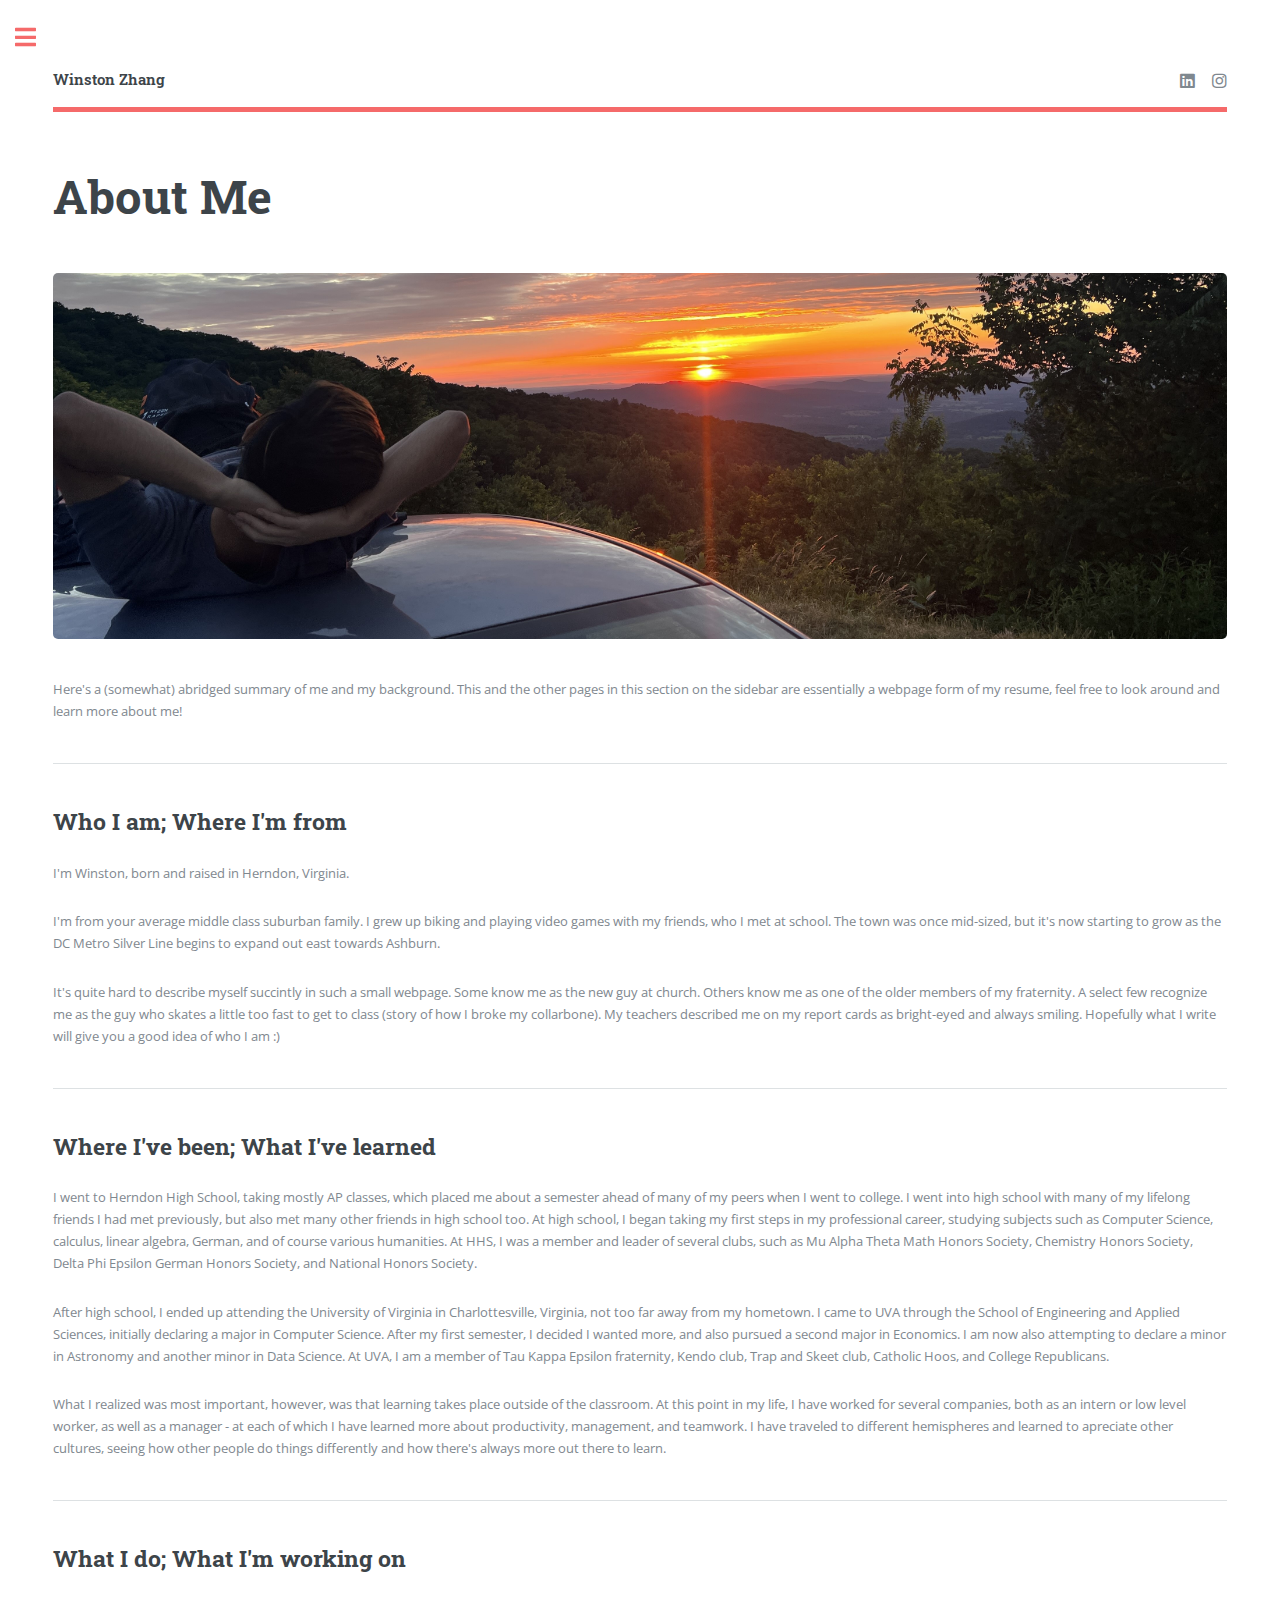
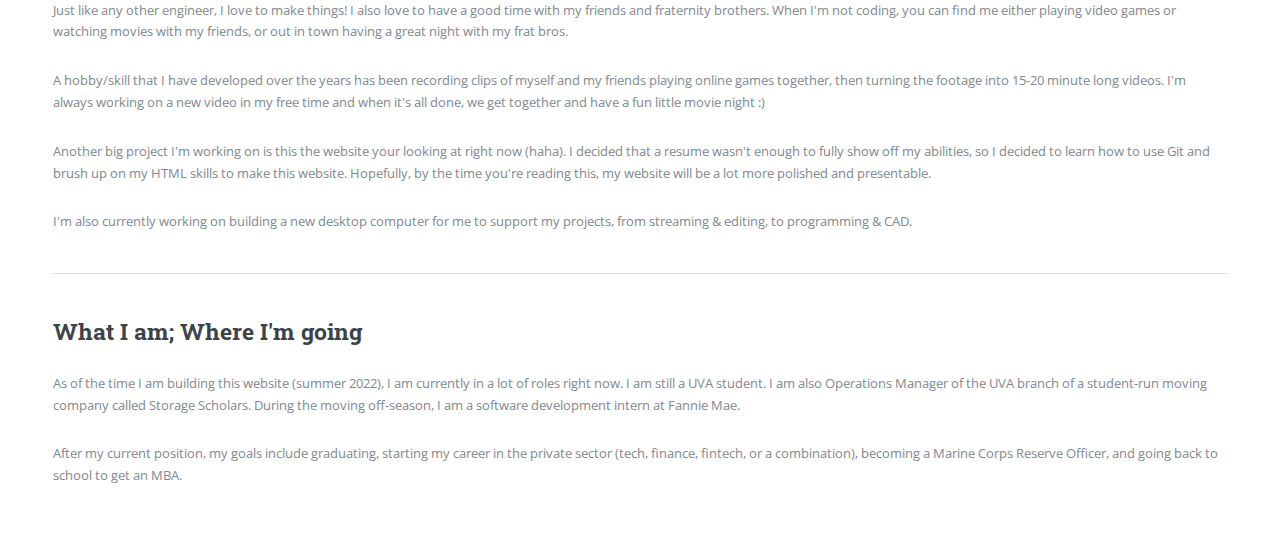
==== commit ba1dd678: "Add new pages for "About me" page group" ====
--- a/about_me_overview.html
+++ b/about_me_overview.html
@@ -36,6 +36,10 @@
 									</header>
 
 									<span class="image main"><img src="images/sunrise car roof.JPG" alt="" /></span>
+
+									<p>Here's a (somewhat) abridged summary of me and my background. This and the other pages in this section on the sidebar are essentially 
+										a webpage form of my resume, feel free to look around and learn more about me!
+									</p>
 
 									<hr class="major" />
 
@@ -122,9 +126,9 @@
 										<span class="opener">About Me</span>
 										<ul>
 											<li><a href="about_me_overview.html">Overview</a></li>
-											<li><a href="#">Ipsum Adipiscing</a></li>
-											<li><a href="#">Tempus Magna</a></li>
-											<li><a href="#">Feugiat Veroeros</a></li>
+												<li><a href="high_school.html">High School Courses/Experiences</a></li>
+												<li><a href="college.html">College Courses/Experiences</a></li>
+												<li><a href="work_history.html">work_history</a></li>
 										</ul>
 									</li>
 									<li><a href="resume.html">Resume</a></li>
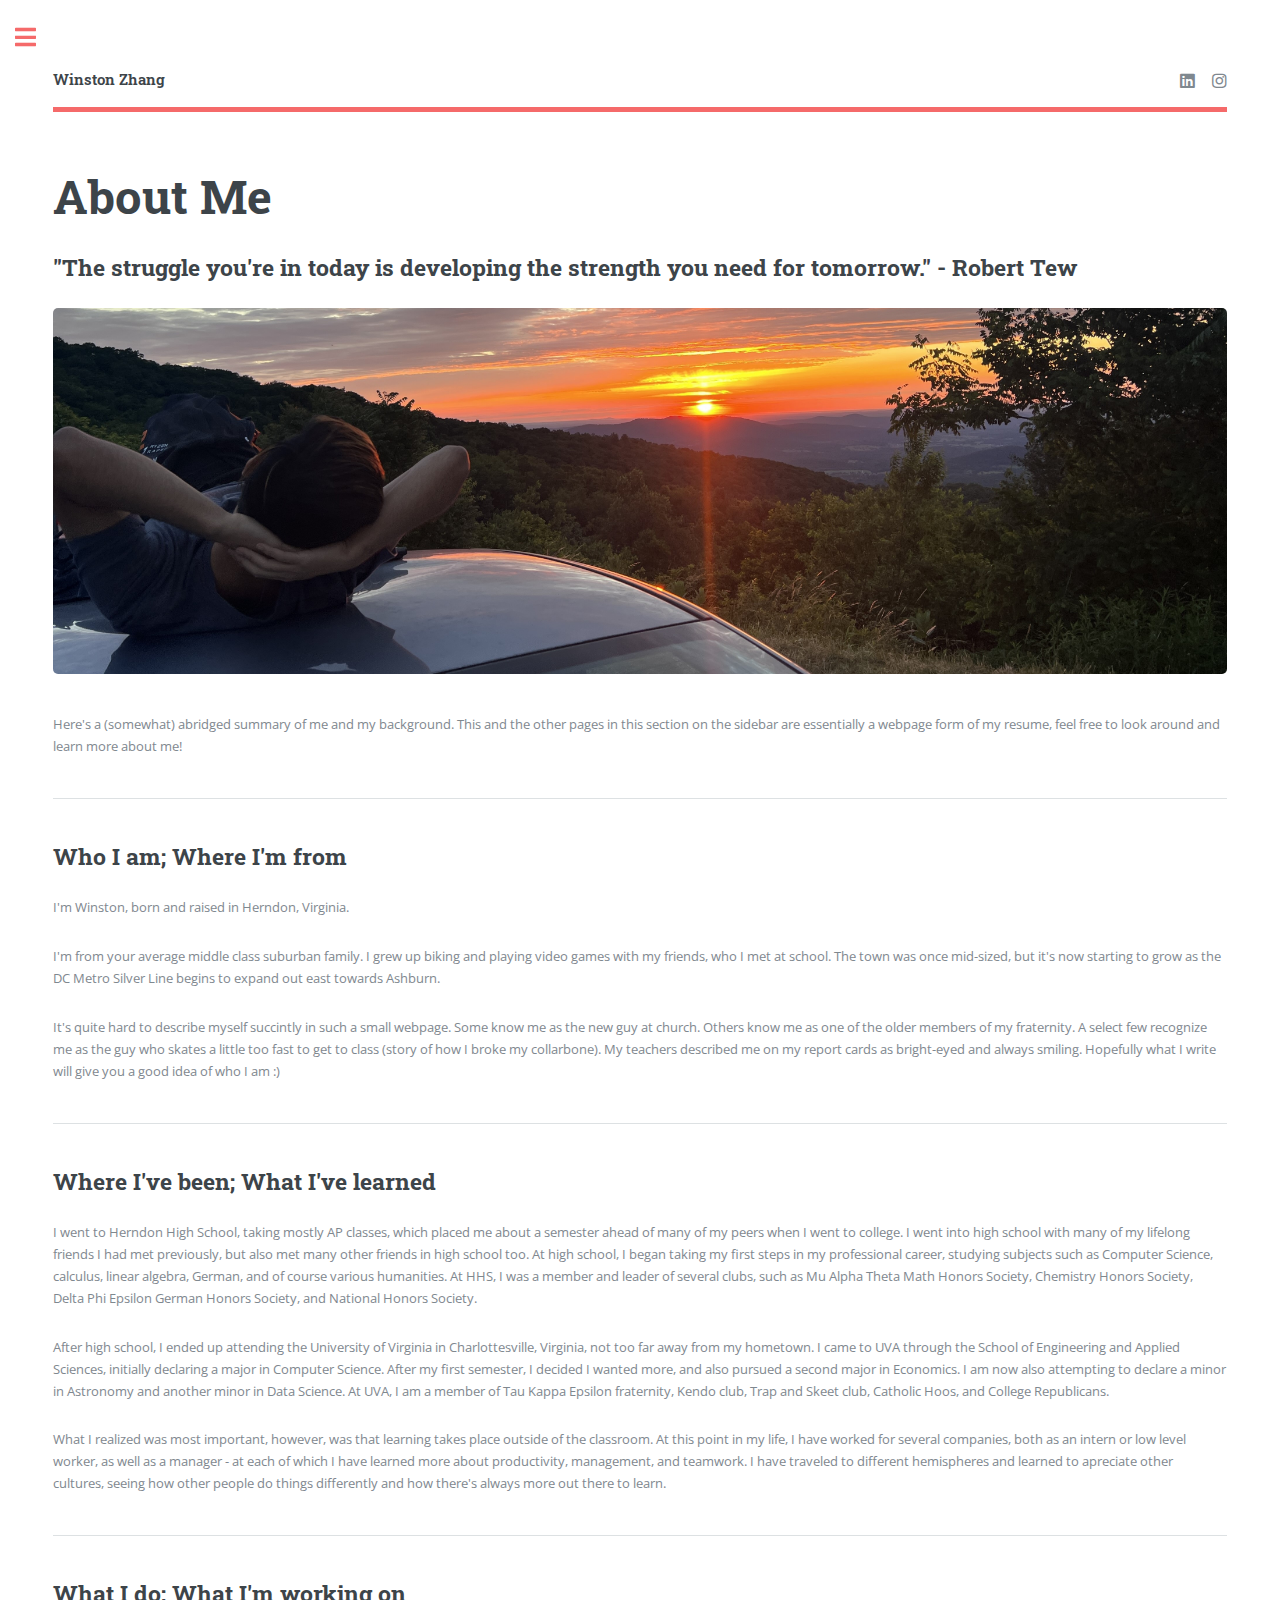
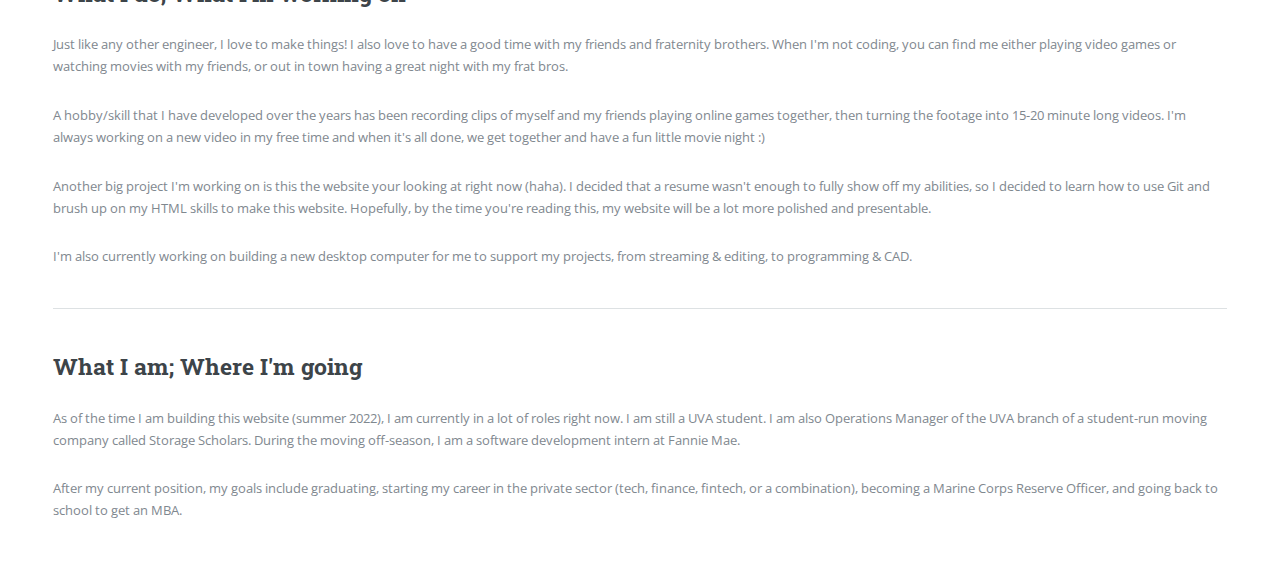
==== commit e5d08277: "Update school experiences pages" ====
--- a/about_me_overview.html
+++ b/about_me_overview.html
@@ -33,6 +33,7 @@
 								<section>
 									<header class="main">
 										<h1>About Me</h1>
+										<h2>"The struggle you're in today is developing the strength you need for tomorrow." - Robert Tew</h2>
 									</header>
 
 									<span class="image main"><img src="images/sunrise car roof.JPG" alt="" /></span>
@@ -128,7 +129,7 @@
 											<li><a href="about_me_overview.html">Overview</a></li>
 												<li><a href="high_school.html">High School Courses/Experiences</a></li>
 												<li><a href="college.html">College Courses/Experiences</a></li>
-												<li><a href="work_history.html">work_history</a></li>
+												<li><a href="work_history.html">Work History</a></li>
 										</ul>
 									</li>
 									<li><a href="resume.html">Resume</a></li>
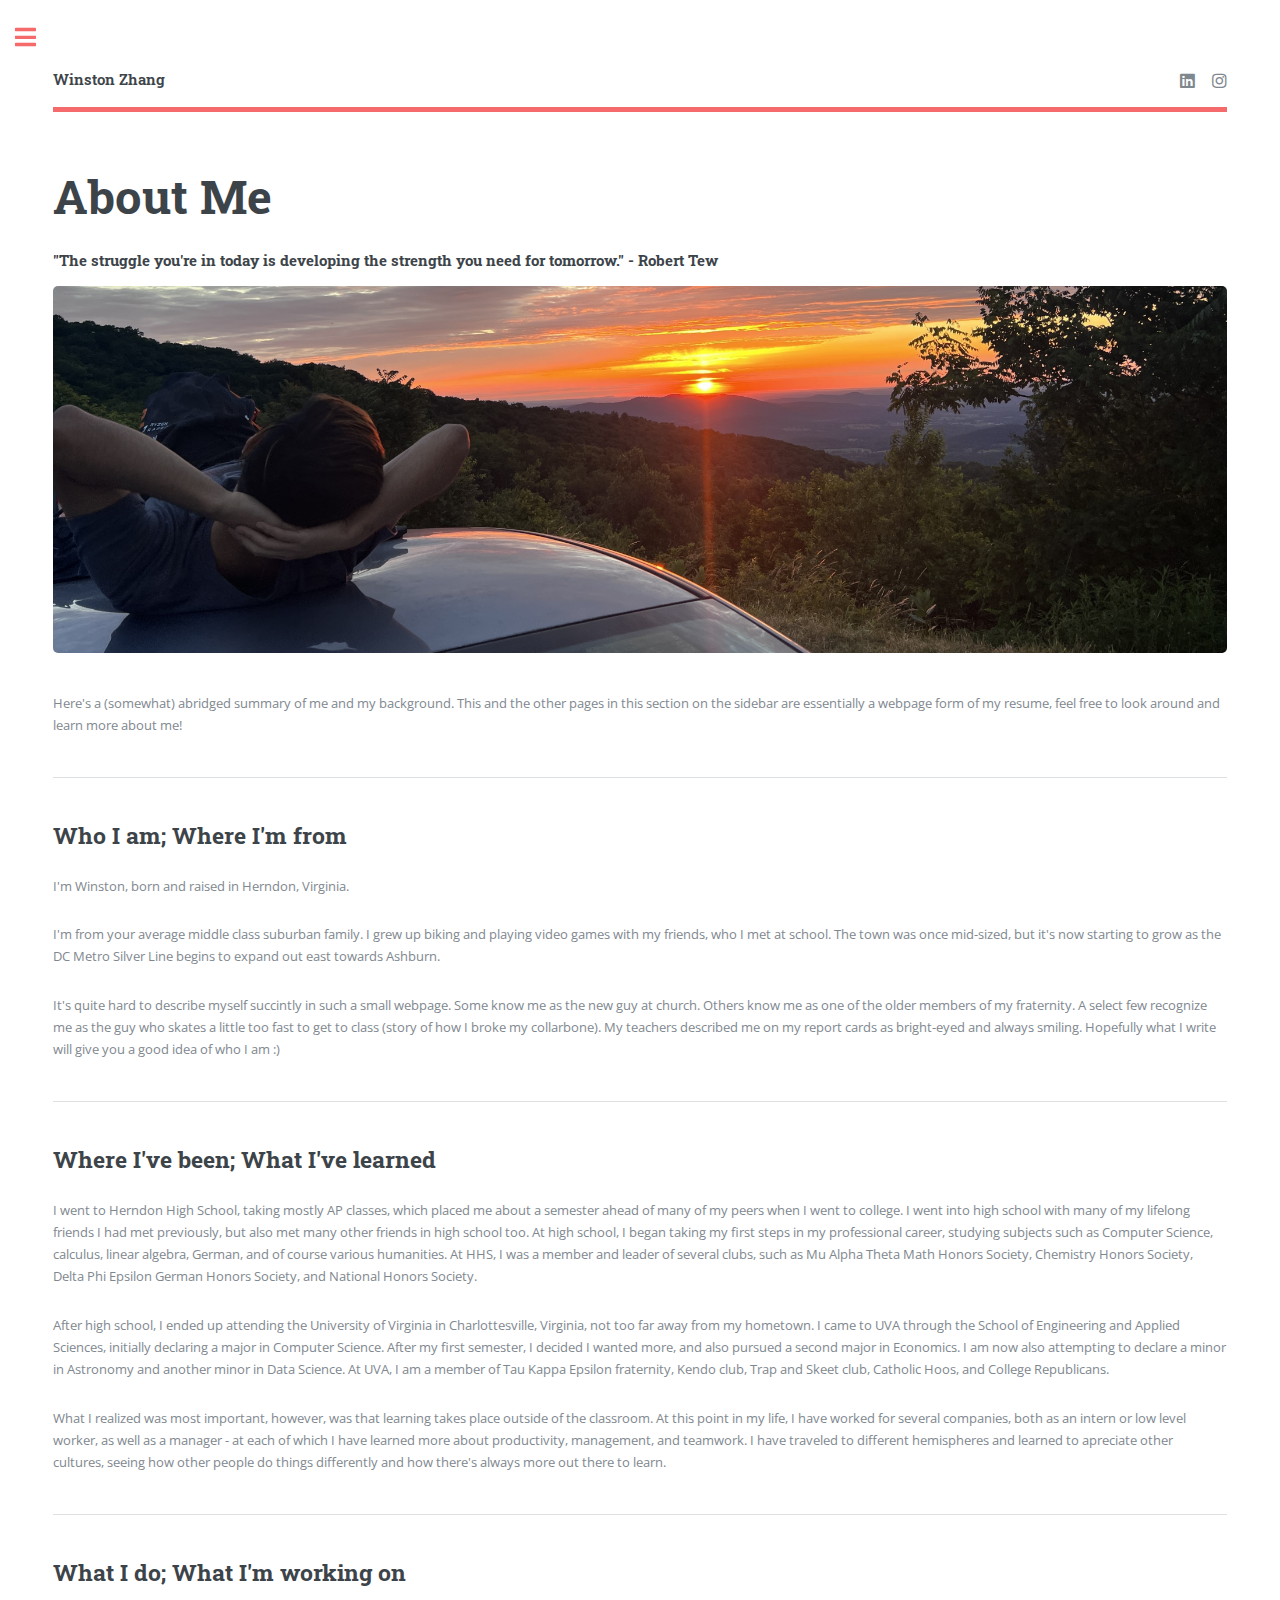
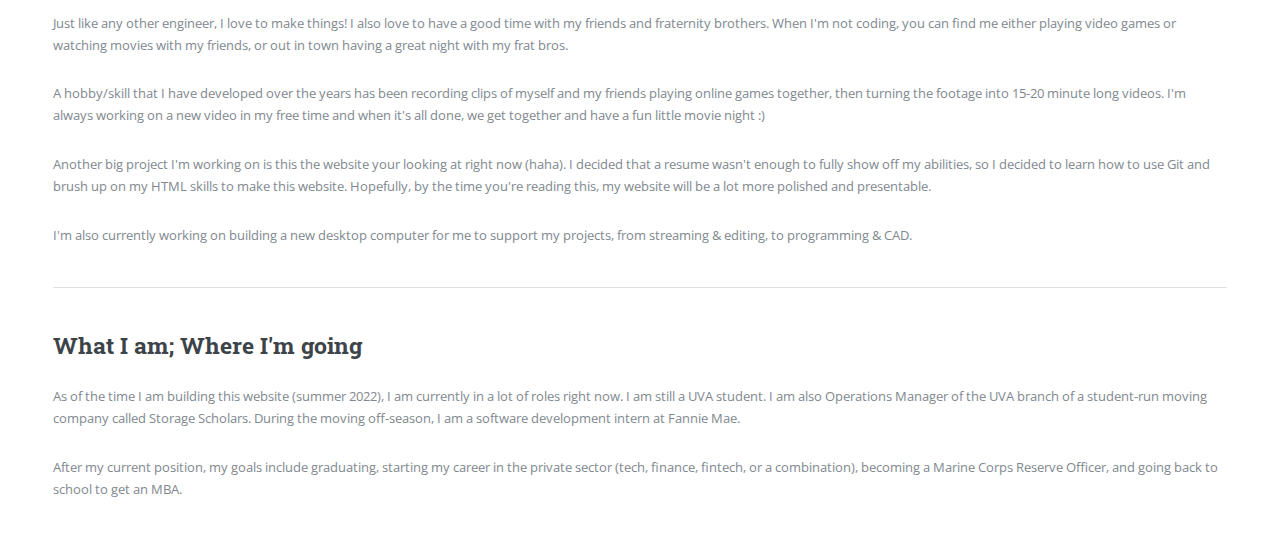
==== commit 184ec7c2: "Update about_me_overview.html" ====
--- a/about_me_overview.html
+++ b/about_me_overview.html
@@ -33,7 +33,7 @@
 								<section>
 									<header class="main">
 										<h1>About Me</h1>
-										<h2>"The struggle you're in today is developing the strength you need for tomorrow." - Robert Tew</h2>
+										<h4>"The struggle you're in today is developing the strength you need for tomorrow." - Robert Tew</h4>
 									</header>
 
 									<span class="image main"><img src="images/sunrise car roof.JPG" alt="" /></span>
